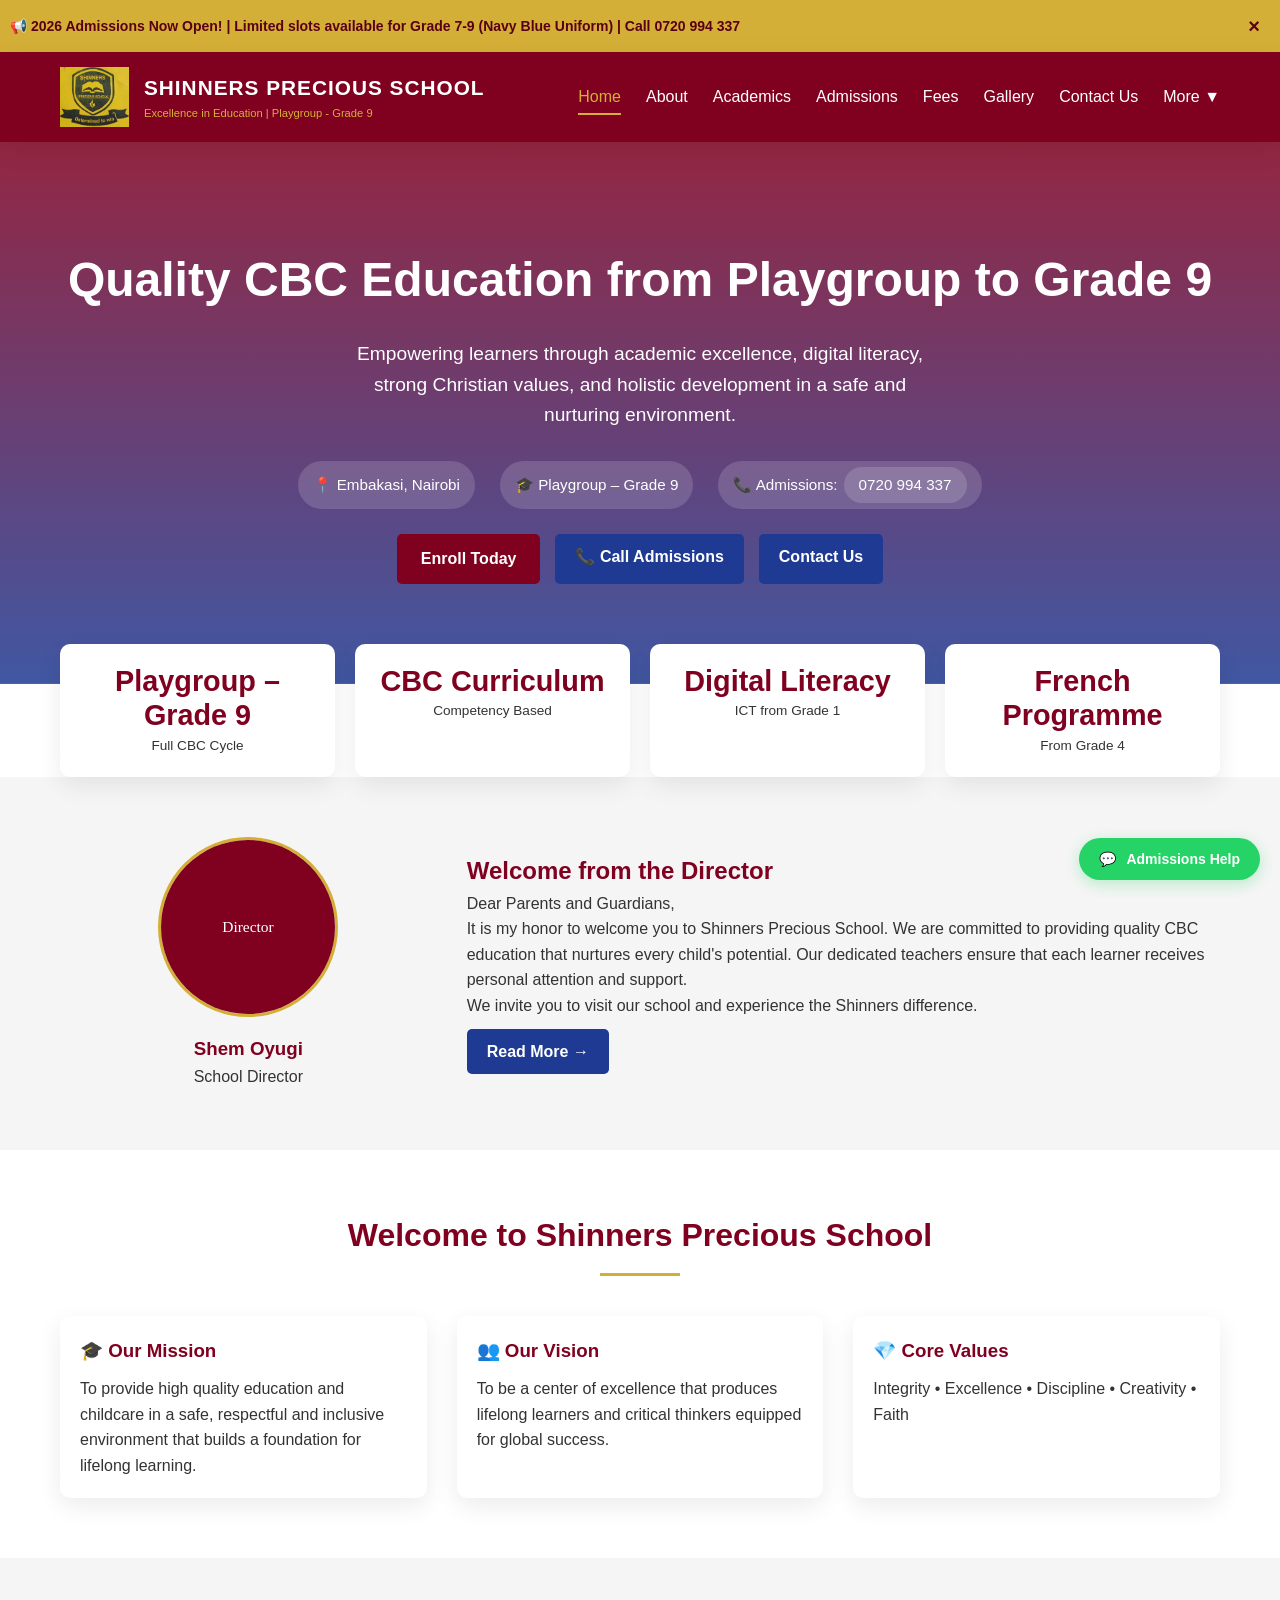
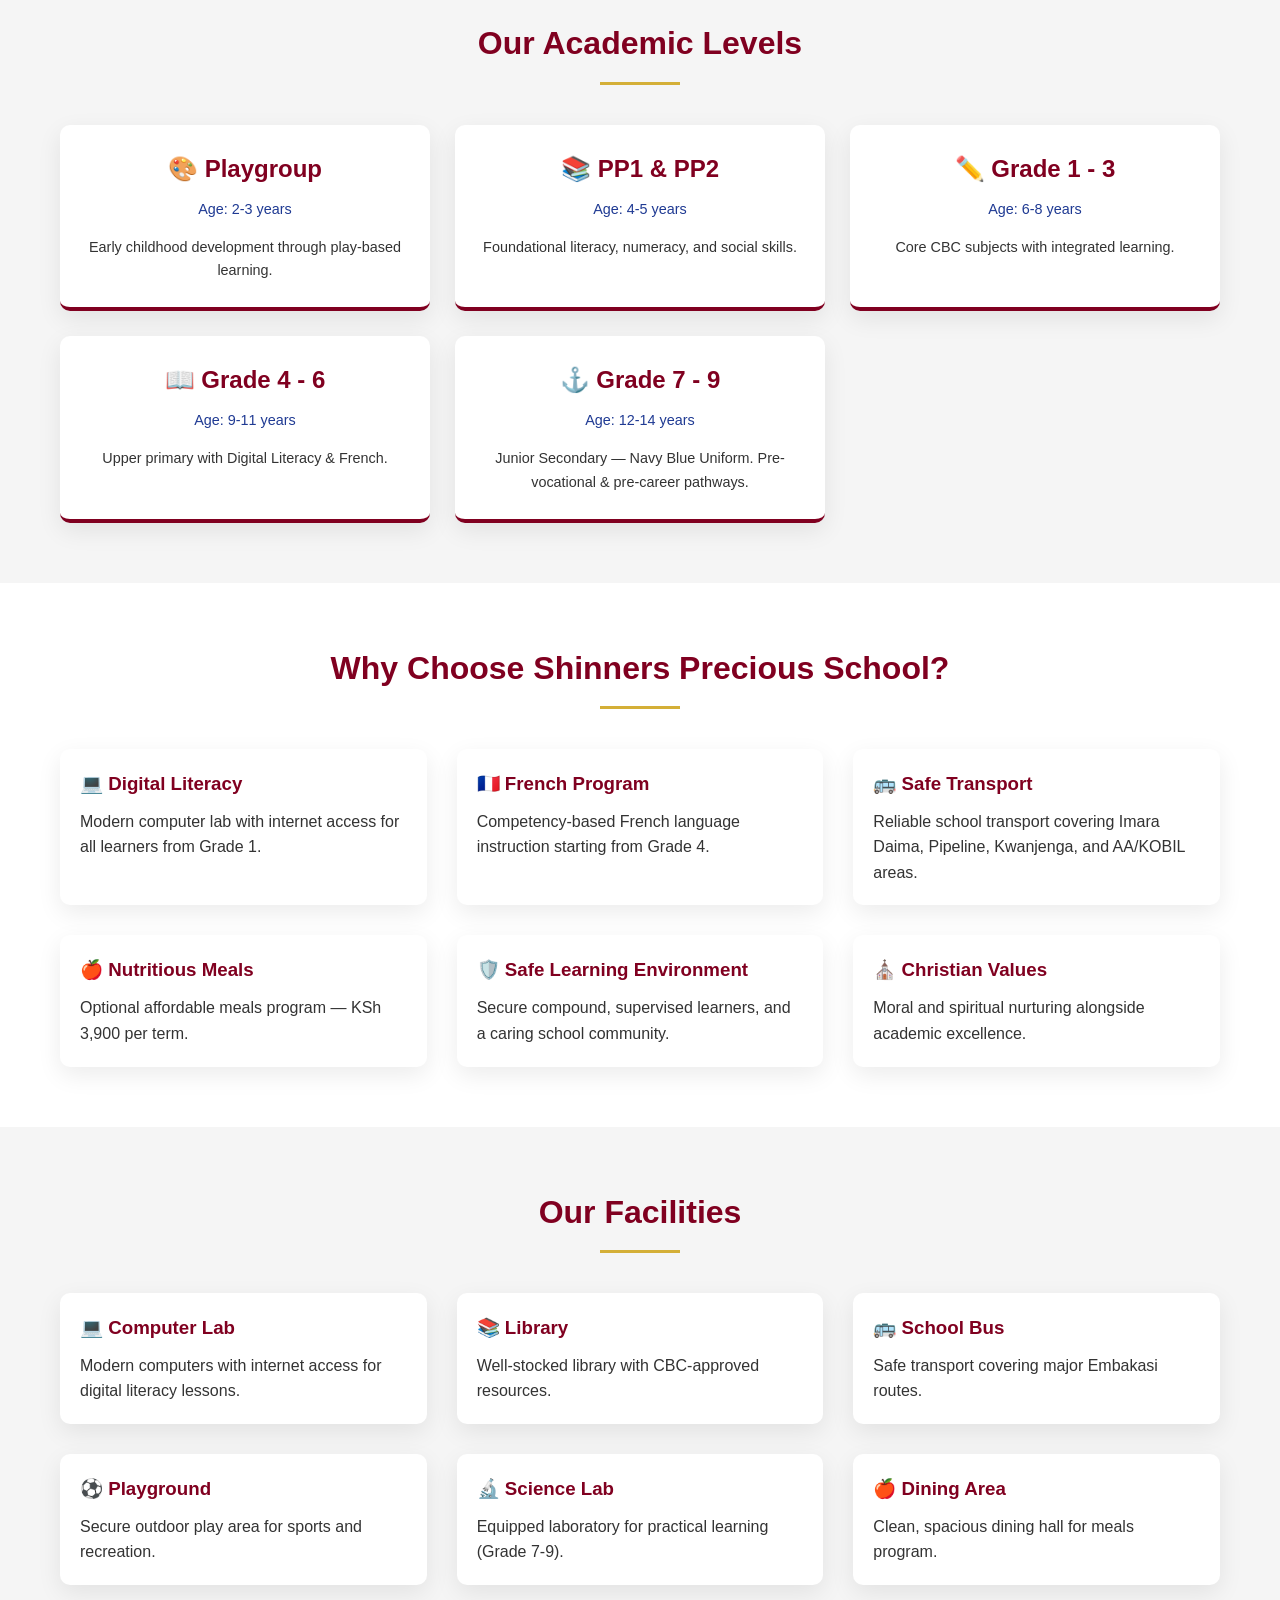
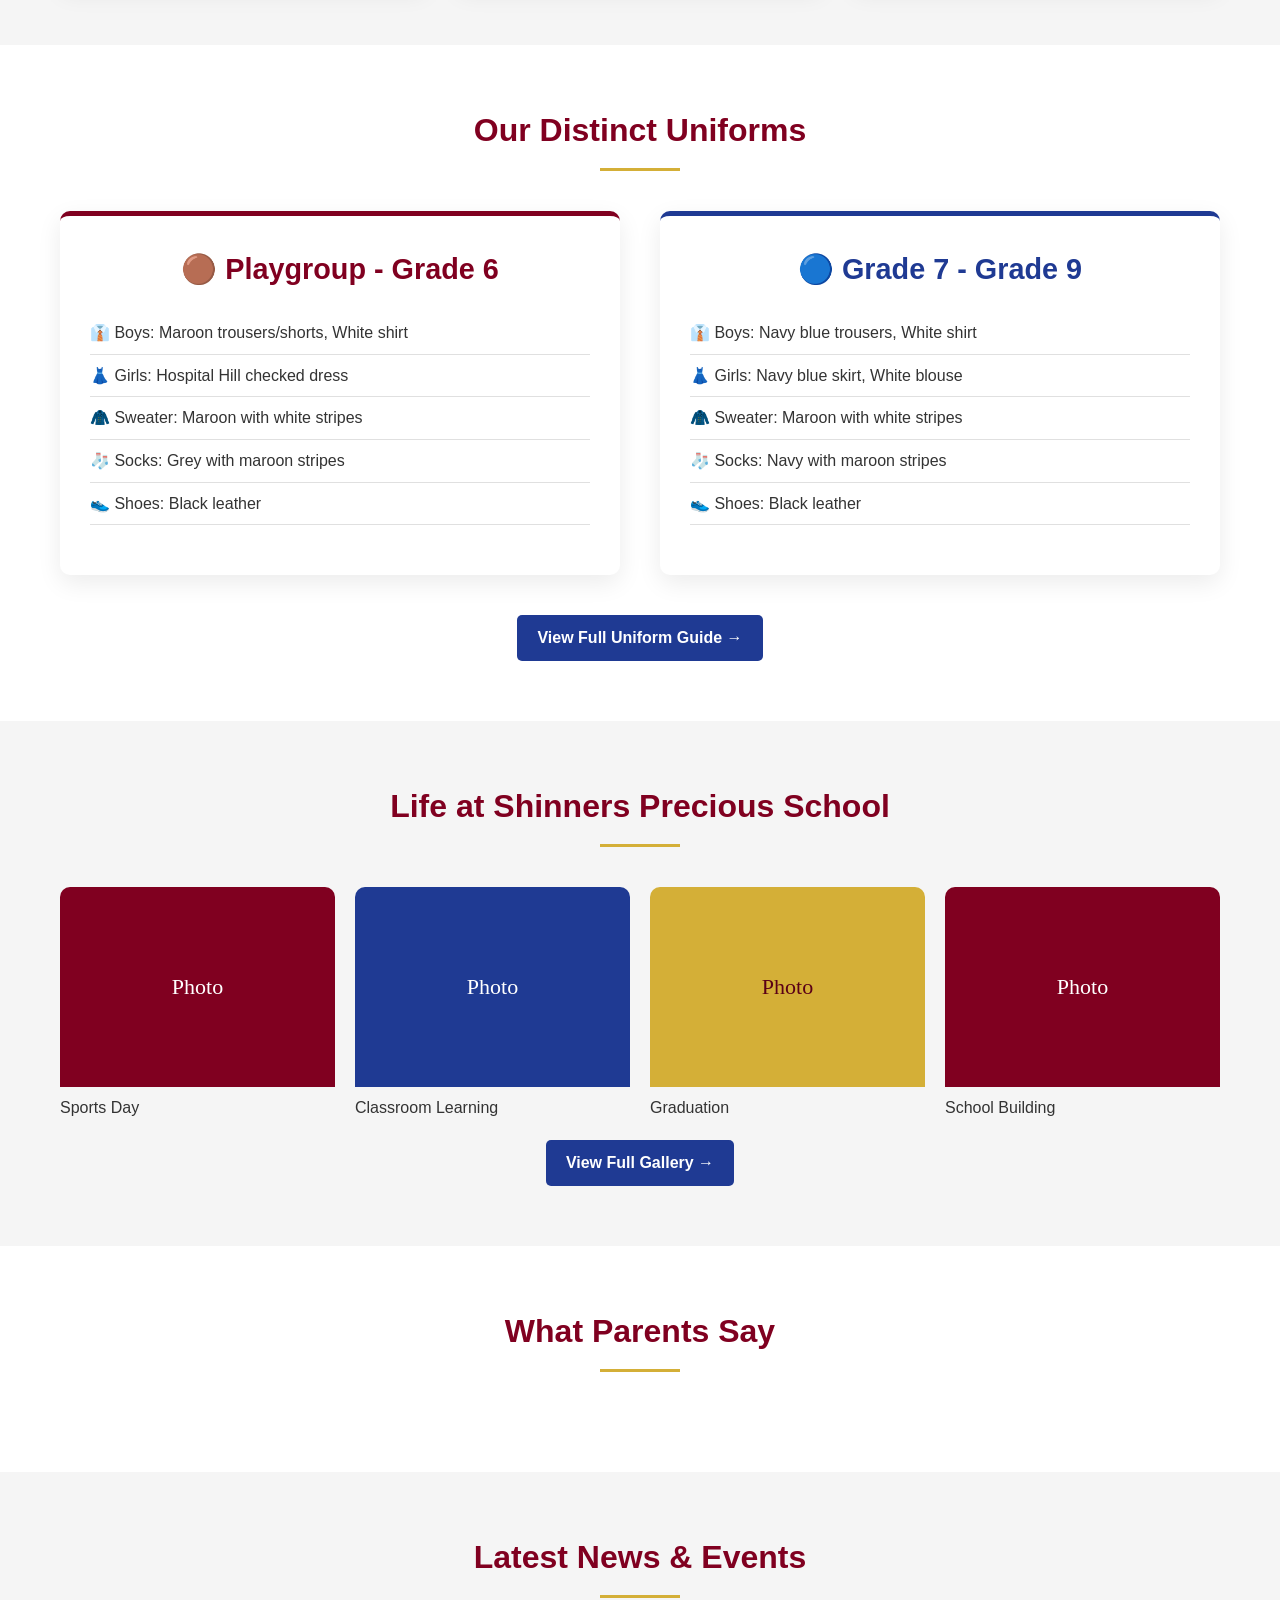
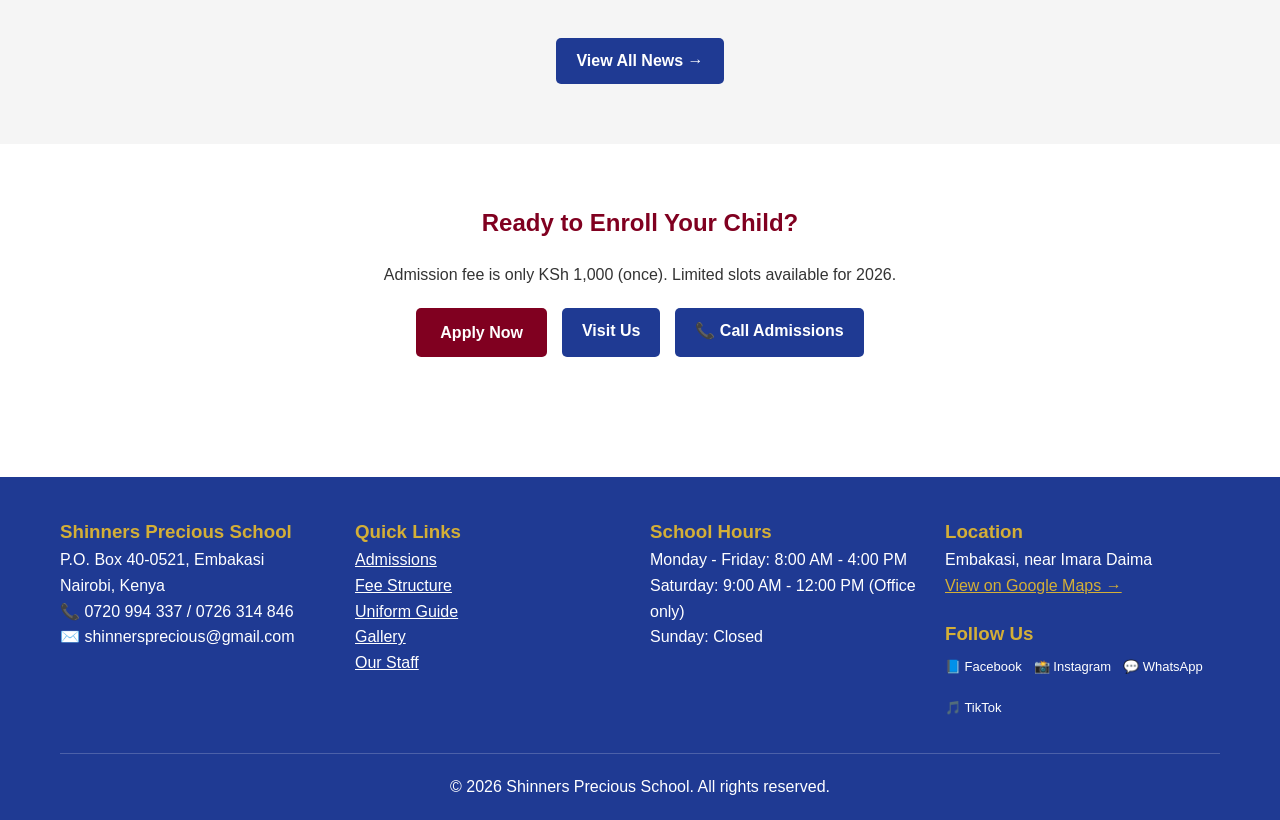
==== index.html @ f93db0aa "Initial commit - Shinners Precious School website" ====
<!DOCTYPE html>
<html lang="en">
<head>
    <meta charset="UTF-8">
    <meta name="viewport" content="width=device-width, initial-scale=1.0">
    <meta name="description" content="Shinners Precious School - Quality CBC education from Playgroup to Grade 9 in Embakasi, Nairobi. Digital Literacy, French, and excellent facilities.">
    <meta name="theme-color" content="#800020">
    <!-- Open Graph Tags for WhatsApp/Facebook Sharing -->
    <meta property="og:title" content="Shinners Precious School | CBC School in Embakasi Nairobi | Playgroup to Grade 9">
    <meta property="og:description" content="Quality CBC education in Embakasi. Maroon & Navy Blue uniforms. Enrolling for 2026.">
    <meta property="og:type" content="website">
    <meta property="og:image" content="images/preview.jpg">
    <meta property="og:image:width" content="1200">
    <meta property="og:image:height" content="630">
    <meta property="og:url" content="https://shinnersprecious.sc.ke">
    <title>Shinners Precious School | CBC School in Embakasi Nairobi | Playgroup to Grade 9</title>
    <link rel="stylesheet" href="css/style.css">
    <link rel="icon" href="images/favicon.ico" type="image/x-icon">
    <style>
        /* Fix navbar overflow - dropdown fix */
        .navbar,
        header,
        nav {
            overflow: visible !important;
        }
        
        /* Dropdown styles - NO YELLOW HIGHLIGHTING */
        .dropdown {
            position: relative;
        }
        .dropdown-content {
            display: none;
            flex-direction: column;
            background: var(--maroon);
            min-width: 160px;
            border-radius: 8px;
            margin-top: 5px;
            overflow: hidden;
            position: absolute;
            top: 100%;
            left: 0;
            z-index: 1000;
            box-shadow: 0 4px 12px rgba(0,0,0,0.2);
        }
        .dropdown-content a {
            padding: 12px 20px;
            color: white;
            text-decoration: none;
            font-weight: 500;
            display: block;
            background: var(--maroon);
            transition: all 0.3s;
        }
        .dropdown-content a:hover {
            background: var(--gold);
            color: var(--maroon-dark);
        }
        /* Remove any yellow highlighting */
        .dropdown-content a:focus,
        .dropdown-content a:active,
        .dropdown-content a:focus-visible {
            background: var(--maroon);
            color: white;
            outline: none;
        }
        /* Show dropdown on hover for desktop */
        @media (min-width: 769px) {
            .dropdown:hover .dropdown-content {
                display: flex;
            }
        }
        /* Mobile dropdown toggle */
        @media (max-width: 768px) {
            .dropdown-content {
                position: static;
                background: var(--maroon-light);
                margin-top: 5px;
                box-shadow: none;
            }
            .dropdown.active .dropdown-content {
                display: flex;
            }
            .dropdown > a::after {
                content: " ▼";
                font-size: 10px;
            }
            .dropdown-content a {
                color: white !important;
                background: var(--maroon-light) !important;
            }
        }
        
        /* Quick info row */
        .quick-info {
            display: flex;
            justify-content: center;
            gap: 25px;
            flex-wrap: wrap;
            margin-bottom: 25px;
            font-size: 0.95rem;
        }
        .quick-info span {
            display: inline-flex;
            align-items: center;
            gap: 6px;
            background: rgba(255,255,255,0.15);
            padding: 6px 15px;
            border-radius: 30px;
        }
        @media (max-width: 768px) {
            .quick-info {
                flex-direction: column;
                align-items: center;
                gap: 8px;
            }
            .quick-info span {
                width: 100%;
                justify-content: center;
                font-size: 0.85rem;
                padding: 4px 12px;
            }
        }
        
        /* Active navigation link */
        .nav-links li a.active {
            color: var(--gold);
            border-bottom: 2px solid var(--gold);
        }
        
        /* Info note */
        .info-note {
            background: #fff3cd;
            padding: 10px;
            border-radius: 8px;
            font-size: 12px;
            text-align: center;
        }
        
        /* Back to top button with label */
        #back-to-top {
            position: fixed;
            bottom: 100px;
            right: 20px;
            background: var(--maroon);
            color: white;
            border: none;
            border-radius: 50px;
            width: auto;
            padding: 10px 18px;
            cursor: pointer;
            font-size: 14px;
            z-index: 100;
            display: none;
            align-items: center;
            gap: 8px;
            font-weight: 500;
            box-shadow: var(--shadow);
            transition: var(--transition);
        }
        #back-to-top:hover {
            background: var(--maroon-dark);
            transform: translateY(-3px);
        }
        
        /* WhatsApp float button - show text on ALL devices */
        .whatsapp-float {
            position: fixed;
            bottom: 20px;
            right: 20px;
            background-color: #25D366;
            color: white;
            border-radius: 50px;
            width: auto;
            padding: 10px 20px;
            cursor: pointer;
            font-size: 14px;
            z-index: 100;
            display: flex;
            align-items: center;
            gap: 10px;
            font-weight: 600;
            text-decoration: none;
            box-shadow: 0 4px 15px rgba(37, 211, 102, 0.3);
            transition: all 0.3s;
        }
        .whatsapp-float:hover {
            background-color: #20b859;
            transform: scale(1.05);
        }
        @media (max-width: 480px) {
            .whatsapp-float {
                padding: 8px 14px;
                border-radius: 50px;
                font-size: 12px;
                bottom: 15px;
                right: 15px;
            }
            .whatsapp-float span {
                display: inline !important;
                font-size: 12px;
            }
            .whatsapp-float::before {
                content: none;
            }
        }
        
        /* Hero buttons */
        .hero-buttons {
            display: flex;
            gap: 15px;
            justify-content: center;
            flex-wrap: wrap;
            margin-top: 10px;
        }
        @media (max-width: 480px) {
            .hero-buttons {
                gap: 10px;
            }
            .hero-buttons .btn-primary,
            .hero-buttons .btn-secondary {
                padding: 8px 16px;
                font-size: 13px;
            }
        }
        
        /* Social media links in footer */
        .social-footer {
            display: flex;
            flex-wrap: wrap;
            gap: 12px;
            margin-top: 5px;
        }
        .social-footer a {
            color: white;
            text-decoration: none;
            font-size: 13px;
            display: inline-flex;
            align-items: center;
            gap: 5px;
            transition: all 0.3s;
            padding: 4px 0;
        }
        .social-footer a:hover {
            color: var(--gold);
            transform: translateY(-2px);
        }
        
        /* Director section - desktop: image left, message right */
        .director-wrapper {
            display: flex;
            flex-wrap: wrap;
            gap: 30px;
            align-items: center;
            justify-content: center;
        }
        .director-image {
            flex: 1;
            min-width: 200px;
            text-align: center;
        }
        .director-image img {
            width: 180px;
            height: 180px;
            object-fit: cover;
            border-radius: 50%;
            border: 3px solid var(--gold);
        }
        .director-message {
            flex: 2;
        }
        .director-message h2 {
            color: var(--maroon);
        }
        @media (max-width: 768px) {
            .director-wrapper {
                flex-direction: column;
                text-align: center;
                gap: 15px;
            }
            .director-image img {
                width: 130px;
                height: 130px;
            }
            .director-message {
                text-align: center;
            }
            .director-message h2 {
                font-size: 1.3rem;
            }
            .director-message p {
                font-size: 0.95rem;
            }
        }
        
        /* ========================================
           STATISTICS CARDS - REDUCED SIZE ON MOBILE
           ======================================== */
        .stats-grid {
            display: grid;
            grid-template-columns: repeat(4, 1fr);
            gap: 20px;
            text-align: center;
            margin-top: -40px;
            position: relative;
            z-index: 10;
        }
        .stat-card {
            background: var(--white);
            padding: 20px 15px;
            border-radius: 10px;
            box-shadow: var(--shadow);
            transition: var(--transition);
        }
        .stat-card:hover {
            transform: translateY(-5px);
        }
        .stat-number {
            font-size: 1.8rem;
            font-weight: bold;
            color: var(--maroon);
            line-height: 1.2;
        }
        .stat-label {
            color: var(--gray-dark);
            font-size: 0.85rem;
            margin-top: 2px;
        }
        @media (max-width: 768px) {
            .stats-grid {
                grid-template-columns: repeat(2, 1fr);
                gap: 12px;
                margin-top: -30px;
            }
            .stat-card {
                padding: 12px 10px;
            }
            .stat-number {
                font-size: 1.2rem;
            }
            .stat-label {
                font-size: 0.7rem;
            }
        }
        @media (max-width: 480px) {
            .stats-grid {
                gap: 10px;
                margin-top: -20px;
            }
            .stat-card {
                padding: 10px 8px;
                border-radius: 8px;
            }
            .stat-number {
                font-size: 1rem;
            }
            .stat-label {
                font-size: 0.65rem;
            }
        }
    </style>
</head>
<body>

    <!-- ========== ANNOUNCEMENT BAR ========== -->
    <div id="announcement-bar" class="announcement-bar" style="display: flex; justify-content: space-between; align-items: center;">
        <span>📢 2026 Admissions Now Open! | Limited slots available for Grade 7-9 (Navy Blue Uniform) | Call <span id="header-phone">0720 994 337</span></span>
        <span id="close-announcement" aria-label="Close announcement" style="cursor: pointer; font-size: 20px; padding: 0 10px;">&times;</span>
    </div>

    <!-- ========== HEADER & NAVIGATION ========== -->
    <header>
        <div class="navbar">
            <div class="logo">
                <img src="images/logo.png" alt="Shinners Precious School Logo" loading="lazy" onerror="this.style.display='none'">
                <div class="logo-text">
                    <h1>SHINNERS PRECIOUS SCHOOL</h1>
                    <p>Excellence in Education | Playgroup - Grade 9</p>
                </div>
            </div>
            
            <div class="hamburger" id="hamburger" role="button" aria-label="Menu" tabindex="0">
                <span></span>
                <span></span>
                <span></span>
            </div>
            
            <nav aria-label="Main navigation">
                <ul class="nav-links" id="nav-links">
                    <li><a href="index.html" class="active">Home</a></li>
                    <li><a href="about.html">About</a></li>
                    <li><a href="academics.html">Academics</a></li>
                    <li><a href="admissions.html">Admissions</a></li>
                    <li><a href="fees.html">Fees</a></li>
                    <li><a href="gallery.html">Gallery</a></li>
                    <li><a href="contact.html">Contact Us</a></li>
                    <li class="dropdown" id="moreDropdown">
                        <a href="#" id="moreLink">More ▼</a>
                        <div class="dropdown-content">
                            <a href="uniform.html">Uniform</a>
                            <a href="school-life.html">Life</a>
                            <a href="news.html">News</a>
                            <a href="staff.html">Staff</a>
                        </div>
                    </li>
                </ul>
            </nav>
        </div>
    </header>

    <!-- ========== MAIN CONTENT ========== -->
    <main>

        <!-- ========== HERO SECTION ========== -->
        <section class="hero" aria-labelledby="hero-title">
            <div class="container">
                <h1 id="hero-title">Quality CBC Education from Playgroup to Grade 9</h1>
                <p>Empowering learners through academic excellence, digital literacy, strong Christian values, and holistic development in a safe and nurturing environment.</p>
                
                <div class="quick-info">
                    <span>📍 Embakasi, Nairobi</span>
                    <span>🎓 Playgroup – Grade 9</span>
                    <span>📞 Admissions: <span id="hero-phone">0720 994 337</span></span>
                </div>
                
                <div class="hero-buttons">
                    <a href="admissions.html" class="btn-primary">Enroll Today</a>
                    <a href="tel:0720994337" class="btn-secondary">📞 Call Admissions</a>
                    <a href="contact.html" class="btn-secondary">Contact Us</a>
                </div>
            </div>
        </section>

        <!-- ========== STATISTICS SECTION ========== -->
        <div class="container">
            <div class="stats-grid">
                <div class="stat-card">
                    <div class="stat-number">Playgroup – Grade 9</div>
                    <div class="stat-label">Full CBC Cycle</div>
                </div>
                <div class="stat-card">
                    <div class="stat-number">CBC Curriculum</div>
                    <div class="stat-label">Competency Based</div>
                </div>
                <div class="stat-card">
                    <div class="stat-number">Digital Literacy</div>
                    <div class="stat-label">ICT from Grade 1</div>
                </div>
                <div class="stat-card">
                    <div class="stat-number">French Programme</div>
                    <div class="stat-label">From Grade 4</div>
                </div>
            </div>
        </div>

        <!-- ========== DIRECTOR'S MESSAGE PREVIEW ========== -->
        <section class="section section-light">
            <div class="container">
                <div class="director-wrapper">
                    <div class="director-image">
                        <img id="director-photo" src="images/director-placeholder.jpg" alt="School Director" onerror="this.src='data:image/svg+xml,%3Csvg xmlns=%27http://www.w3.org/2000/svg%27 width=%27180%27 height=%27180%27 viewBox=%270 0 180 180%27%3E%3Crect width=%27180%27 height=%27180%27 fill=%27%23800020%27/%3E%3Ctext x=%2750%25%27 y=%2750%25%27 text-anchor=%27middle%27 dy=%27.3em%27 fill=%27white%27%3EDirector%3C/text%3E%3C/svg%3E'">
                        <h3 id="director-name" style="color: var(--maroon); margin-top: 10px;">Shem Oyugi</h3>
                        <p id="director-title">School Director</p>
                    </div>
                    <div class="director-message">
                        <h2>Welcome from the Director</h2>
                        <div id="welcome-message">
                            <p>Dear Parents and Guardians,</p>
                            <p>It is my honor to welcome you to Shinners Precious School. We are committed to providing quality CBC education that nurtures every child's potential. Our dedicated teachers ensure that each learner receives personal attention and support.</p>
                            <p>We invite you to visit our school and experience the Shinners difference.</p>
                        </div>
                        <a href="about.html" class="btn-secondary" style="margin-top: 10px; display: inline-block;">Read More →</a>
                    </div>
                </div>
                <!-- Director's photo note removed -->
            </div>
        </section>

        <!-- ========== WELCOME SECTION ========== -->
        <section class="section" aria-labelledby="welcome-title">
            <div class="container">
                <h2 id="welcome-title" class="section-title">Welcome to Shinners Precious School</h2>
                <div class="grid-3">
                    <div class="card">
                        <div class="card-content">
                            <h3>🎓 Our Mission</h3>
                            <p id="mission-text">To provide high quality education and childcare in a safe, respectful and inclusive environment that builds a foundation for lifelong learning.</p>
                        </div>
                    </div>
                    <div class="card">
                        <div class="card-content">
                            <h3>👥 Our Vision</h3>
                            <p id="vision-text">To be a center of excellence that produces lifelong learners and critical thinkers equipped for global success.</p>
                        </div>
                    </div>
                    <div class="card">
                        <div class="card-content">
                            <h3>💎 Core Values</h3>
                            <p id="core-values-text">Integrity • Excellence • Discipline • Creativity • Faith</p>
                        </div>
                    </div>
                </div>
            </div>
        </section>

        <!-- ========== ACADEMIC LEVELS ========== -->
        <section class="section section-light" aria-labelledby="levels-title">
            <div class="container">
                <h2 id="levels-title" class="section-title">Our Academic Levels</h2>
                <div class="levels-grid">
                    <div class="level-card"><h3>🎨 Playgroup</h3><div class="level-age">Age: 2-3 years</div><p class="level-description">Early childhood development through play-based learning.</p></div>
                    <div class="level-card"><h3>📚 PP1 & PP2</h3><div class="level-age">Age: 4-5 years</div><p class="level-description">Foundational literacy, numeracy, and social skills.</p></div>
                    <div class="level-card"><h3>✏️ Grade 1 - 3</h3><div class="level-age">Age: 6-8 years</div><p class="level-description">Core CBC subjects with integrated learning.</p></div>
                    <div class="level-card"><h3>📖 Grade 4 - 6</h3><div class="level-age">Age: 9-11 years</div><p class="level-description">Upper primary with Digital Literacy & French.</p></div>
                    <div class="level-card"><h3>⚓ Grade 7 - 9</h3><div class="level-age">Age: 12-14 years</div><p class="level-description">Junior Secondary — Navy Blue Uniform. Pre-vocational & pre-career pathways.</p></div>
                </div>
            </div>
        </section>

        <!-- ========== WHY CHOOSE US ========== -->
        <section class="section" aria-labelledby="why-title">
            <div class="container">
                <h2 id="why-title" class="section-title">Why Choose Shinners Precious School?</h2>
                <div class="grid-3">
                    <div class="card"><div class="card-content"><h3>💻 Digital Literacy</h3><p>Modern computer lab with internet access for all learners from Grade 1.</p></div></div>
                    <div class="card"><div class="card-content"><h3>🇫🇷 French Program</h3><p>Competency-based French language instruction starting from Grade 4.</p></div></div>
                    <div class="card"><div class="card-content"><h3>🚌 Safe Transport</h3><p>Reliable school transport covering Imara Daima, Pipeline, Kwanjenga, and AA/KOBIL areas.</p></div></div>
                    <div class="card"><div class="card-content"><h3>🍎 Nutritious Meals</h3><p>Optional affordable meals program — <span id="meals-fee">KSh 3,900</span> per term.</p></div></div>
                    <div class="card"><div class="card-content"><h3>🛡️ Safe Learning Environment</h3><p>Secure compound, supervised learners, and a caring school community.</p></div></div>
                    <div class="card"><div class="card-content"><h3>⛪ Christian Values</h3><p>Moral and spiritual nurturing alongside academic excellence.</p></div></div>
                </div>
            </div>
        </section>

        <!-- ========== FACILITIES SECTION ========== -->
        <section class="section section-light" aria-labelledby="facilities-title">
            <div class="container">
                <h2 id="facilities-title" class="section-title">Our Facilities</h2>
                <div class="grid-3">
                    <div class="card"><div class="card-content"><h3>💻 Computer Lab</h3><p>Modern computers with internet access for digital literacy lessons.</p></div></div>
                    <div class="card"><div class="card-content"><h3>📚 Library</h3><p>Well-stocked library with CBC-approved resources.</p></div></div>
                    <div class="card"><div class="card-content"><h3>🚌 School Bus</h3><p>Safe transport covering major Embakasi routes.</p></div></div>
                    <div class="card"><div class="card-content"><h3>⚽ Playground</h3><p>Secure outdoor play area for sports and recreation.</p></div></div>
                    <div class="card"><div class="card-content"><h3>🔬 Science Lab</h3><p>Equipped laboratory for practical learning (Grade 7-9).</p></div></div>
                    <div class="card"><div class="card-content"><h3>🍎 Dining Area</h3><p>Clean, spacious dining hall for meals program.</p></div></div>
                </div>
            </div>
        </section>

        <!-- ========== UNIFORM HIGHLIGHT ========== -->
        <section class="section" aria-labelledby="uniform-title">
            <div class="container">
                <h2 id="uniform-title" class="section-title">Our Distinct Uniforms</h2>
                <div class="uniform-comparison">
                    <div class="uniform-card uniform-maroon">
                        <h3>🟤 Playgroup - Grade 6</h3>
                        <ul class="uniform-list">
                            <li>👔 Boys: Maroon trousers/shorts, White shirt</li>
                            <li>👗 Girls: Hospital Hill checked dress</li>
                            <li>🧥 Sweater: Maroon with white stripes</li>
                            <li>🧦 Socks: Grey with maroon stripes</li>
                            <li>👟 Shoes: Black leather</li>
                        </ul>
                    </div>
                    <div class="uniform-card uniform-navy">
                        <h3>🔵 Grade 7 - Grade 9</h3>
                        <ul class="uniform-list">
                            <li>👔 Boys: Navy blue trousers, White shirt</li>
                            <li>👗 Girls: Navy blue skirt, White blouse</li>
                            <li>🧥 Sweater: Maroon with white stripes</li>
                            <li>🧦 Socks: Navy with maroon stripes</li>
                            <li>👟 Shoes: Black leather</li>
                        </ul>
                    </div>
                </div>
                <div style="text-align: center; margin-top: 20px;">
                    <a href="uniform.html" class="btn-secondary">View Full Uniform Guide →</a>
                </div>
            </div>
        </section>

        <!-- ========== GALLERY PREVIEW ========== -->
        <section class="section section-light" aria-labelledby="gallery-title">
            <div class="container">
                <h2 id="gallery-title" class="section-title">Life at Shinners Precious School</h2>
                <div class="gallery-grid" style="grid-template-columns: repeat(auto-fit, minmax(200px, 1fr));">
                    <div class="gallery-item"><img src="images/placeholder-gallery.jpg" alt="School Life" loading="lazy" onerror="this.src='data:image/svg+xml,%3Csvg xmlns=%27http://www.w3.org/2000/svg%27 width=%27200%27 height=%27150%27 viewBox=%270 0 200 150%27%3E%3Crect width=%27200%27 height=%27150%27 fill=%27%23800020%27/%3E%3Ctext x=%2750%25%27 y=%2750%25%27 text-anchor=%27middle%27 dy=%27.3em%27 fill=%27white%27%3EPhoto%3C/text%3E%3C/svg%3E'"><div class="gallery-caption"><p>Sports Day</p></div></div>
                    <div class="gallery-item"><img src="images/placeholder-gallery.jpg" alt="School Life" loading="lazy" onerror="this.src='data:image/svg+xml,%3Csvg xmlns=%27http://www.w3.org/2000/svg%27 width=%27200%27 height=%27150%27 viewBox=%270 0 200 150%27%3E%3Crect width=%27200%27 height=%27150%27 fill=%27%231F3A93%27/%3E%3Ctext x=%2750%25%27 y=%2750%25%27 text-anchor=%27middle%27 dy=%27.3em%27 fill=%27white%27%3EPhoto%3C/text%3E%3C/svg%3E'"><div class="gallery-caption"><p>Classroom Learning</p></div></div>
                    <div class="gallery-item"><img src="images/placeholder-gallery.jpg" alt="School Life" loading="lazy" onerror="this.src='data:image/svg+xml,%3Csvg xmlns=%27http://www.w3.org/2000/svg%27 width=%27200%27 height=%27150%27 viewBox=%270 0 200 150%27%3E%3Crect width=%27200%27 height=%27150%27 fill=%27%23D4AF37%27/%3E%3Ctext x=%2750%25%27 y=%2750%25%27 text-anchor=%27middle%27 dy=%27.3em%27 fill=%27%235a0016%27%3EPhoto%3C/text%3E%3C/svg%3E'"><div class="gallery-caption"><p>Graduation</p></div></div>
                    <div class="gallery-item"><img src="images/placeholder-gallery.jpg" alt="School Life" loading="lazy" onerror="this.src='data:image/svg+xml,%3Csvg xmlns=%27http://www.w3.org/2000/svg%27 width=%27200%27 height=%27150%27 viewBox=%270 0 200 150%27%3E%3Crect width=%27200%27 height=%27150%27 fill=%27%23800020%27/%3E%3Ctext x=%2750%25%27 y=%2750%25%27 text-anchor=%27middle%27 dy=%27.3em%27 fill=%27white%27%3EPhoto%3C/text%3E%3C/svg%3E'"><div class="gallery-caption"><p>School Building</p></div></div>
                </div>
                <div style="text-align: center; margin-top: 20px;">
                    <a href="gallery.html" class="btn-secondary">View Full Gallery →</a>
                </div>
            </div>
        </section>

        <!-- ========== TESTIMONIALS SECTION ========== -->
        <section class="section" aria-labelledby="testimonial-title">
            <div class="container">
                <h2 id="testimonial-title" class="section-title">What Parents Say</h2>
                <div id="testimonials-container" class="grid-3">
                    <!-- Testimonials will be loaded here by JavaScript -->
                </div>
            </div>
        </section>

        <!-- ========== LATEST NEWS PREVIEW ========== -->
        <section class="section section-light" aria-labelledby="news-title">
            <div class="container">
                <h2 id="news-title" class="section-title">Latest News & Events</h2>
                <div id="news-container">
                    <!-- News will be loaded here by JavaScript -->
                </div>
                <div style="text-align: center; margin-top: 20px;">
                    <a href="news.html" class="btn-secondary">View All News →</a>
                </div>
            </div>
        </section>

        <!-- ========== CALL TO ACTION ========== -->
        <section class="section" style="text-align: center;" aria-labelledby="cta-title">
            <div class="container">
                <h2 id="cta-title" style="color: var(--maroon, #800020);">Ready to Enroll Your Child?</h2>
                <p style="margin: 20px 0;">Admission fee is only <span id="admission-fee">KSh 1,000</span> (once). Limited slots available for 2026.</p>
                <div class="hero-buttons">
                    <a href="admissions.html" class="btn-primary">Apply Now</a>
                    <a href="contact.html" class="btn-secondary">Visit Us</a>
                    <a href="tel:0720994337" class="btn-secondary">📞 Call Admissions</a>
                </div>
            </div>
        </section>

    </main>

    <!-- ========== FOOTER ========== -->
    <footer>
        <div class="container">
            <div class="footer-grid" style="display: grid; grid-template-columns: repeat(auto-fit, minmax(200px, 1fr)); gap: 20px;">
                
                <div>
                    <h3 style="color: var(--gold);">Shinners Precious School</h3>
                    <p>P.O. Box 40-0521, Embakasi</p>
                    <p>Nairobi, Kenya</p>
                    <p>📞 <span id="footer-phone">0720 994 337</span> / <span id="footer-phone2">0726 314 846</span></p>
                    <p>✉️ <span id="footer-email">shinnersprecious@gmail.com</span></p>
                </div>
                
                <div>
                    <h3 style="color: var(--gold);">Quick Links</h3>
                    <p><a href="admissions.html" style="color: white;">Admissions</a></p>
                    <p><a href="fees.html" style="color: white;">Fee Structure</a></p>
                    <p><a href="uniform.html" style="color: white;">Uniform Guide</a></p>
                    <p><a href="gallery.html" style="color: white;">Gallery</a></p>
                    <p><a href="staff.html" style="color: white;">Our Staff</a></p>
                </div>
                
                <div>
                    <h3 style="color: var(--gold);">School Hours</h3>
                    <p>Monday - Friday: 8:00 AM - 4:00 PM</p>
                    <p>Saturday: 9:00 AM - 12:00 PM (Office only)</p>
                    <p>Sunday: Closed</p>
                </div>
                
                <div>
                    <h3 style="color: var(--gold);">Location</h3>
                    <p>Embakasi, near Imara Daima</p>
                    <p><a href="https://maps.google.com/?q=Embakasi+Nairobi" target="_blank" style="color: #D4AF37;">View on Google Maps →</a></p>
                    
                    <h3 style="color: var(--gold); margin-top: 20px;">Follow Us</h3>
                    <div class="social-footer">
                        <a href="#">📘 Facebook</a>
                        <a href="#">📸 Instagram</a>
                        <a href="https://wa.me/254720994337">💬 WhatsApp</a>
                        <a href="#">🎵 TikTok</a>
                    </div>
                </div>
                
            </div>
            <div class="footer-bottom">
                <p>&copy; <span id="current-year">2026</span> Shinners Precious School. All rights reserved.</p>
            </div>
        </div>
    </footer>

    <!-- ========== WHATSAPP FLOAT ========== -->
    <a href="https://wa.me/254720994337?text=Hello%2C%20I%20would%20like%20to%20inquire%20about%20admission%20at%20Shinners%20Precious%20School." 
       class="whatsapp-float" target="_blank" rel="noopener noreferrer">
        💬 <span>Admissions Help</span>
    </a>

    <!-- ========== BACK TO TOP ========== -->
    <button id="back-to-top">↑ Page Up</button>

    <script src="js/main.js"></script>
    <script src="js/settings.js"></script>

    <!-- Netlify Identity Widget -->
    <script type="text/javascript" src="https://identity.netlify.com/v1/netlify-identity-widget.js"></script>
</body>
</html>
---- css/style.css ----
/* ========================================
   SHINNERS PRECIOUS SCHOOL
   Theme: Maroon + Navy Blue + Gold Accent
   Version: 2.0 (Approved Structure)
   ======================================== */

/* ----- CSS Variables (Enhanced) ----- */
:root {
    --maroon: #800020;
    --maroon-dark: #5a0016;
    --maroon-light: #a0283a;
    --navy: #1F3A93;
    --navy-dark: #152a6b;
    --navy-light: #2c4ab0;
    --gold: #D4AF37;
    --gold-dark: #b8960c;
    --white: #FFFFFF;
    --gray-light: #F5F5F5;
    --gray-medium: #E0E0E0;
    --gray-dark: #333333;
    --success: #25D366;
    --shadow: 0 8px 25px rgba(0,0,0,0.08);
    --transition: all 0.3s ease;
}

* {
    margin: 0;
    padding: 0;
    box-sizing: border-box;
}

body {
    font-family: 'Segoe UI', Tahoma, Geneva, Verdana, sans-serif;
    line-height: 1.6;
    color: var(--gray-dark);
    background-color: var(--white);
}

.container {
    max-width: 1200px;
    margin: 0 auto;
    padding: 0 20px;
}

/* ----- Fix navbar overflow for dropdown ----- */
.navbar,
header,
nav {
    overflow: visible !important;
}

/* ----- Announcement Bar ----- */
.announcement-bar {
    background-color: var(--gold);
    color: var(--maroon-dark);
    text-align: center;
    padding: 10px;
    font-weight: bold;
    font-size: 14px;
}

.announcement-bar a {
    color: var(--maroon-dark);
    text-decoration: underline;
}

/* ----- Header with Logo ----- */
header {
    background-color: var(--maroon);
    position: sticky;
    top: 0;
    z-index: 1000;
    box-shadow: var(--shadow);
}

.navbar {
    display: flex;
    justify-content: space-between;
    align-items: center;
    padding: 15px 20px;
    max-width: 1200px;
    margin: 0 auto;
}

.logo {
    display: flex;
    align-items: center;
    gap: 15px;
}

.logo img {
    height: 60px;
    width: auto;
}

.logo-text h1 {
    color: var(--white);
    font-size: 1.3rem;
    letter-spacing: 1px;
}

.logo-text p {
    color: var(--gold);
    font-size: 0.7rem;
}

/* ----- Navigation ----- */
.nav-links {
    display: flex;
    list-style: none;
    gap: 25px;
}

.nav-links li a {
    color: var(--white);
    text-decoration: none;
    font-weight: 500;
    transition: var(--transition);
    padding: 8px 0;
}

.nav-links li a:hover {
    color: var(--gold);
    border-bottom: 2px solid var(--gold);
}

/* Active navigation link */
.nav-links li a.active {
    color: var(--gold);
    border-bottom: 2px solid var(--gold);
}

.hamburger {
    display: none;
    flex-direction: column;
    cursor: pointer;
}

.hamburger span {
    width: 25px;
    height: 3px;
    background: var(--white);
    margin: 3px 0;
    transition: var(--transition);
}

/* ----- Dropdown menu styles ----- */
.dropdown {
    position: relative;
}

.dropdown-content {
    display: none;
    flex-direction: column;
    background: var(--maroon);
    min-width: 160px;
    border-radius: 8px;
    margin-top: 5px;
    overflow: hidden;
    position: absolute;
    top: 100%;
    left: 0;
    z-index: 1000;
    box-shadow: 0 4px 12px rgba(0,0,0,0.2);
}

.dropdown-content a {
    padding: 12px 20px;
    color: white;
    text-decoration: none;
    font-weight: 500;
    display: block;
    background: var(--maroon);
    transition: all 0.3s;
}

.dropdown-content a:hover {
    background: var(--gold);
    color: var(--maroon-dark);
}

/* Remove yellow highlighting */
.dropdown-content a:focus,
.dropdown-content a:active,
.dropdown-content a:focus-visible {
    background: var(--maroon);
    color: white;
    outline: none;
}

/* Show dropdown on hover for desktop */
@media (min-width: 769px) {
    .dropdown:hover .dropdown-content {
        display: flex;
    }
}

/* ----- Hero Section ----- */
.hero {
    background: linear-gradient(rgba(128,0,32,0.85), rgba(31,58,147,0.85)), url('../images/hero-bg.jpg');
    background-size: cover;
    background-position: center;
    color: var(--white);
    padding: 100px 0;
    text-align: center;
}

.hero h1 {
    font-size: 3rem;
    margin-bottom: 20px;
}

.hero p {
    font-size: 1.2rem;
    max-width: 600px;
    margin: 0 auto 30px;
}

/* ----- Quick info row ----- */
.quick-info {
    display: flex;
    justify-content: center;
    gap: 25px;
    flex-wrap: wrap;
    margin-bottom: 25px;
    font-size: 0.95rem;
}

.quick-info span {
    display: inline-flex;
    align-items: center;
    gap: 6px;
    background: rgba(255,255,255,0.15);
    padding: 6px 15px;
    border-radius: 30px;
}

/* ----- Hero buttons ----- */
.hero-buttons {
    display: flex;
    gap: 15px;
    justify-content: center;
    flex-wrap: wrap;
    margin-top: 10px;
}

/* ----- Statistics Section ----- */
.stats-grid {
    display: grid;
    grid-template-columns: repeat(auto-fit, minmax(200px, 1fr));
    gap: 30px;
    text-align: center;
    margin-top: -50px;
    position: relative;
    z-index: 10;
}

.stat-card {
    background: var(--white);
    padding: 30px 20px;
    border-radius: 10px;
    box-shadow: var(--shadow);
    transition: var(--transition);
}

.stat-card:hover {
    transform: translateY(-5px);
}

.stat-number {
    font-size: 2.5rem;
    font-weight: bold;
    color: var(--maroon);
}

.stat-label {
    color: var(--gray-dark);
    font-size: 1rem;
}

/* ----- Section Styles ----- */
.section {
    padding: 60px 0;
}

.section-light {
    background-color: var(--gray-light);
}

.section-title {
    text-align: center;
    font-size: 2rem;
    color: var(--maroon);
    margin-bottom: 40px;
    position: relative;
    padding-bottom: 15px;
}

.section-title::after {
    content: '';
    position: absolute;
    bottom: 0;
    left: 50%;
    transform: translateX(-50%);
    width: 80px;
    height: 3px;
    background-color: var(--gold);
}

/* ----- Academic Level Cards ----- */
.levels-grid {
    display: grid;
    grid-template-columns: repeat(auto-fit, minmax(280px, 1fr));
    gap: 25px;
}

.level-card {
    background: var(--white);
    border-radius: 10px;
    padding: 25px;
    text-align: center;
    box-shadow: var(--shadow);
    transition: var(--transition);
    border-bottom: 4px solid var(--maroon);
}

.level-card:hover {
    transform: translateY(-5px);
}

.level-card h3 {
    color: var(--maroon);
    font-size: 1.5rem;
    margin-bottom: 10px;
}

.level-card .level-age {
    color: var(--navy);
    font-size: 0.9rem;
    margin-bottom: 15px;
}

.level-card .level-description {
    font-size: 0.9rem;
    color: var(--gray-dark);
}

/* ----- Cards Grid ----- */
.grid-3 {
    display: grid;
    grid-template-columns: repeat(auto-fit, minmax(300px, 1fr));
    gap: 30px;
}

.card {
    background: var(--white);
    border-radius: 10px;
    overflow: hidden;
    box-shadow: var(--shadow);
    transition: var(--transition);
}

.card:hover {
    transform: translateY(-5px);
}

.card-content {
    padding: 20px;
}

.card h3 {
    color: var(--maroon);
    margin-bottom: 10px;
}

/* ----- Fee Tables ----- */
.fee-table {
    width: 100%;
    border-collapse: collapse;
    margin: 20px 0;
    overflow-x: auto;
    display: block;
}

.fee-table th,
.fee-table td {
    border: 1px solid var(--gray-medium);
    padding: 12px;
    text-align: left;
}

.fee-table th {
    background-color: var(--maroon);
    color: var(--white);
}

.fee-table tr:nth-child(even) {
    background-color: var(--gray-light);
}

/* ----- Uniform Showcase ----- */
.uniform-comparison {
    display: grid;
    grid-template-columns: 1fr 1fr;
    gap: 40px;
    margin: 40px 0;
}

.uniform-card {
    background: var(--white);
    border-radius: 10px;
    padding: 30px;
    text-align: center;
    box-shadow: var(--shadow);
    border-top: 5px solid;
}

.uniform-maroon {
    border-top-color: var(--maroon);
}

.uniform-navy {
    border-top-color: var(--navy);
}

.uniform-card h3 {
    font-size: 1.8rem;
    margin-bottom: 20px;
}

.uniform-maroon h3 {
    color: var(--maroon);
}

.uniform-navy h3 {
    color: var(--navy);
}

.uniform-list {
    list-style: none;
    text-align: left;
    margin: 20px 0;
}

.uniform-list li {
    padding: 8px 0;
    border-bottom: 1px solid var(--gray-medium);
}

/* ----- Staff/Teachers Grid ----- */
.staff-grid {
    display: grid;
    grid-template-columns: repeat(auto-fit, minmax(250px, 1fr));
    gap: 30px;
}

.staff-card {
    background: var(--white);
    border-radius: 10px;
    overflow: hidden;
    text-align: center;
    box-shadow: var(--shadow);
    transition: var(--transition);
}

.staff-card:hover {
    transform: translateY(-5px);
}

.staff-card img {
    width: 100%;
    height: 250px;
    object-fit: cover;
}

.staff-card h3 {
    color: var(--maroon);
    margin: 15px 0 5px;
}

.staff-card .staff-title {
    color: var(--gold);
    font-weight: bold;
    margin-bottom: 10px;
}

.staff-card .staff-qualification {
    font-size: 0.85rem;
    padding: 0 15px 15px;
    color: var(--gray-dark);
}

/* ----- Gallery ----- */
.gallery-grid {
    display: grid;
    grid-template-columns: repeat(auto-fit, minmax(250px, 1fr));
    gap: 20px;
}

.gallery-item {
    overflow: hidden;
    border-radius: 10px;
    cursor: pointer;
}

.gallery-item img {
    width: 100%;
    height: 200px;
    object-fit: cover;
    transition: var(--transition);
}

.gallery-item img:hover {
    transform: scale(1.05);
}

/* ----- News ----- */
.news-item {
    background: var(--white);
    padding: 20px;
    margin-bottom: 20px;
    border-radius: 10px;
    box-shadow: var(--shadow);
    border-left: 4px solid var(--maroon);
}

.news-date {
    color: var(--gold);
    font-size: 0.85rem;
    font-weight: bold;
}

/* ----- Contact ----- */
.contact-grid {
    display: grid;
    grid-template-columns: 1fr 1fr;
    gap: 40px;
}

.contact-info {
    background: var(--gray-light);
    padding: 30px;
    border-radius: 10px;
}

.contact-info p {
    margin: 15px 0;
}

.contact-form input,
.contact-form textarea {
    width: 100%;
    padding: 12px;
    margin: 10px 0;
    border: 1px solid var(--gray-medium);
    border-radius: 5px;
}

/* ----- Buttons ----- */
.btn-primary {
    background-color: var(--maroon);
    color: var(--white);
    padding: 12px 24px;
    border: none;
    border-radius: 5px;
    cursor: pointer;
    text-decoration: none;
    display: inline-block;
    font-weight: 600;
    transition: var(--transition);
}

.btn-primary:hover {
    background-color: var(--maroon-dark);
    transform: translateY(-2px);
}

.btn-secondary {
    background-color: var(--navy);
    color: var(--white);
    padding: 10px 20px;
    border: none;
    border-radius: 5px;
    cursor: pointer;
    text-decoration: none;
    display: inline-block;
    font-weight: 600;
    transition: var(--transition);
}

.btn-secondary:hover {
    background-color: var(--navy-dark);
}

.btn-gold {
    background-color: var(--gold);
    color: var(--maroon-dark);
    padding: 10px 20px;
    border: none;
    border-radius: 5px;
    cursor: pointer;
    text-decoration: none;
    display: inline-block;
    font-weight: 600;
    transition: var(--transition);
}

.btn-gold:hover {
    background-color: var(--gold-dark);
}

/* ----- WhatsApp Float Button (Updated with text label) ----- */
.whatsapp-float {
    position: fixed;
    bottom: 20px;
    right: 20px;
    background-color: #25D366;
    color: white;
    border-radius: 50px;
    width: auto;
    padding: 10px 20px;
    cursor: pointer;
    font-size: 14px;
    z-index: 100;
    display: flex;
    align-items: center;
    gap: 10px;
    font-weight: 600;
    text-decoration: none;
    box-shadow: 0 4px 15px rgba(37, 211, 102, 0.3);
    transition: all 0.3s;
}

.whatsapp-float:hover {
    background-color: #20b859;
    transform: scale(1.05);
}

@media (max-width: 480px) {
    .whatsapp-float {
        padding: 12px;
        border-radius: 50%;
    }
    .whatsapp-float span {
        display: none;
    }
    .whatsapp-float::before {
        content: "💬";
        font-size: 24px;
    }
}

/* ----- Back to Top Button ----- */
#back-to-top {
    position: fixed;
    bottom: 100px;
    right: 20px;
    background: var(--maroon);
    color: white;
    border: none;
    border-radius: 50px;
    width: auto;
    padding: 10px 18px;
    cursor: pointer;
    font-size: 14px;
    z-index: 100;
    display: none;
    align-items: center;
    gap: 8px;
    font-weight: 500;
    box-shadow: var(--shadow);
    transition: var(--transition);
}

#back-to-top:hover {
    background: var(--maroon-dark);
    transform: translateY(-3px);
}

/* ----- Footer ----- */
footer {
    background-color: var(--navy);
    color: var(--white);
    padding: 40px 0 20px;
    margin-top: 60px;
}

.footer-grid {
    display: grid;
    grid-template-columns: repeat(auto-fit, minmax(250px, 1fr));
    gap: 30px;
    margin-bottom: 30px;
}

.footer-bottom {
    text-align: center;
    padding-top: 20px;
    border-top: 1px solid rgba(255,255,255,0.2);
}

/* ----- Social Media Links in Footer ----- */
.social-footer {
    display: flex;
    flex-wrap: wrap;
    gap: 12px;
    margin-top: 5px;
}

.social-footer a {
    color: white;
    text-decoration: none;
    font-size: 13px;
    display: inline-flex;
    align-items: center;
    gap: 5px;
    transition: all 0.3s;
    padding: 4px 0;
}

.social-footer a:hover {
    color: var(--gold);
    transform: translateY(-2px);
}

/* ========================================
   FIXES ADDED v2.1
   ======================================== */

/* ----- Hamburger X animation when open ----- */
.hamburger.open span:nth-child(1) {
    transform: translateY(8px) rotate(45deg);
}

.hamburger.open span:nth-child(2) {
    opacity: 0;
    transform: scaleX(0);
}

.hamburger.open span:nth-child(3) {
    transform: translateY(-8px) rotate(-45deg);
}

/* ----- Fix More dropdown yellow underline flash ----- */
.dropdown > a:hover,
.dropdown > a.active {
    border-bottom: none !important;
}

/* ========================================
   RESPONSIVE
   ======================================== */

@media (max-width: 768px) {
    .hamburger {
        display: flex;
    }

    .nav-links {
        position: fixed;
        top: 70px;
        left: -100%;
        width: 100%;
        height: calc(100vh - 70px);
        background-color: var(--maroon);
        flex-direction: column;
        align-items: center;
        padding-top: 50px;
        transition: var(--transition);
        gap: 30px;
    }

    .nav-links.active {
        left: 0;
    }

    /* Mobile dropdown styles */
    .dropdown-content {
        position: static;
        background: var(--maroon-light);
        margin-top: 5px;
        box-shadow: none;
    }

    .dropdown.active .dropdown-content {
        display: flex;
    }

    .dropdown > a::after {
        content: " ▼";
        font-size: 10px;
    }

    .dropdown-content a {
        color: white !important;
        background: var(--maroon-light) !important;
    }

    .hero h1 {
        font-size: 2rem;
    }

    .section-title {
        font-size: 1.5rem;
    }

    .uniform-comparison,
    .contact-grid {
        grid-template-columns: 1fr;
    }

    .stats-grid {
        margin-top: 20px;
    }

    .fee-table {
        font-size: 12px;
    }

    .quick-info {
        flex-direction: column;
        align-items: center;
        gap: 10px;
    }

    .quick-info span {
        width: 100%;
        justify-content: center;
    }
}

@media (max-width: 480px) {
    .container {
        padding: 0 15px;
    }

    .btn-primary,
    .btn-secondary,
    .btn-gold {
        padding: 8px 16px;
        font-size: 14px;
    }
}
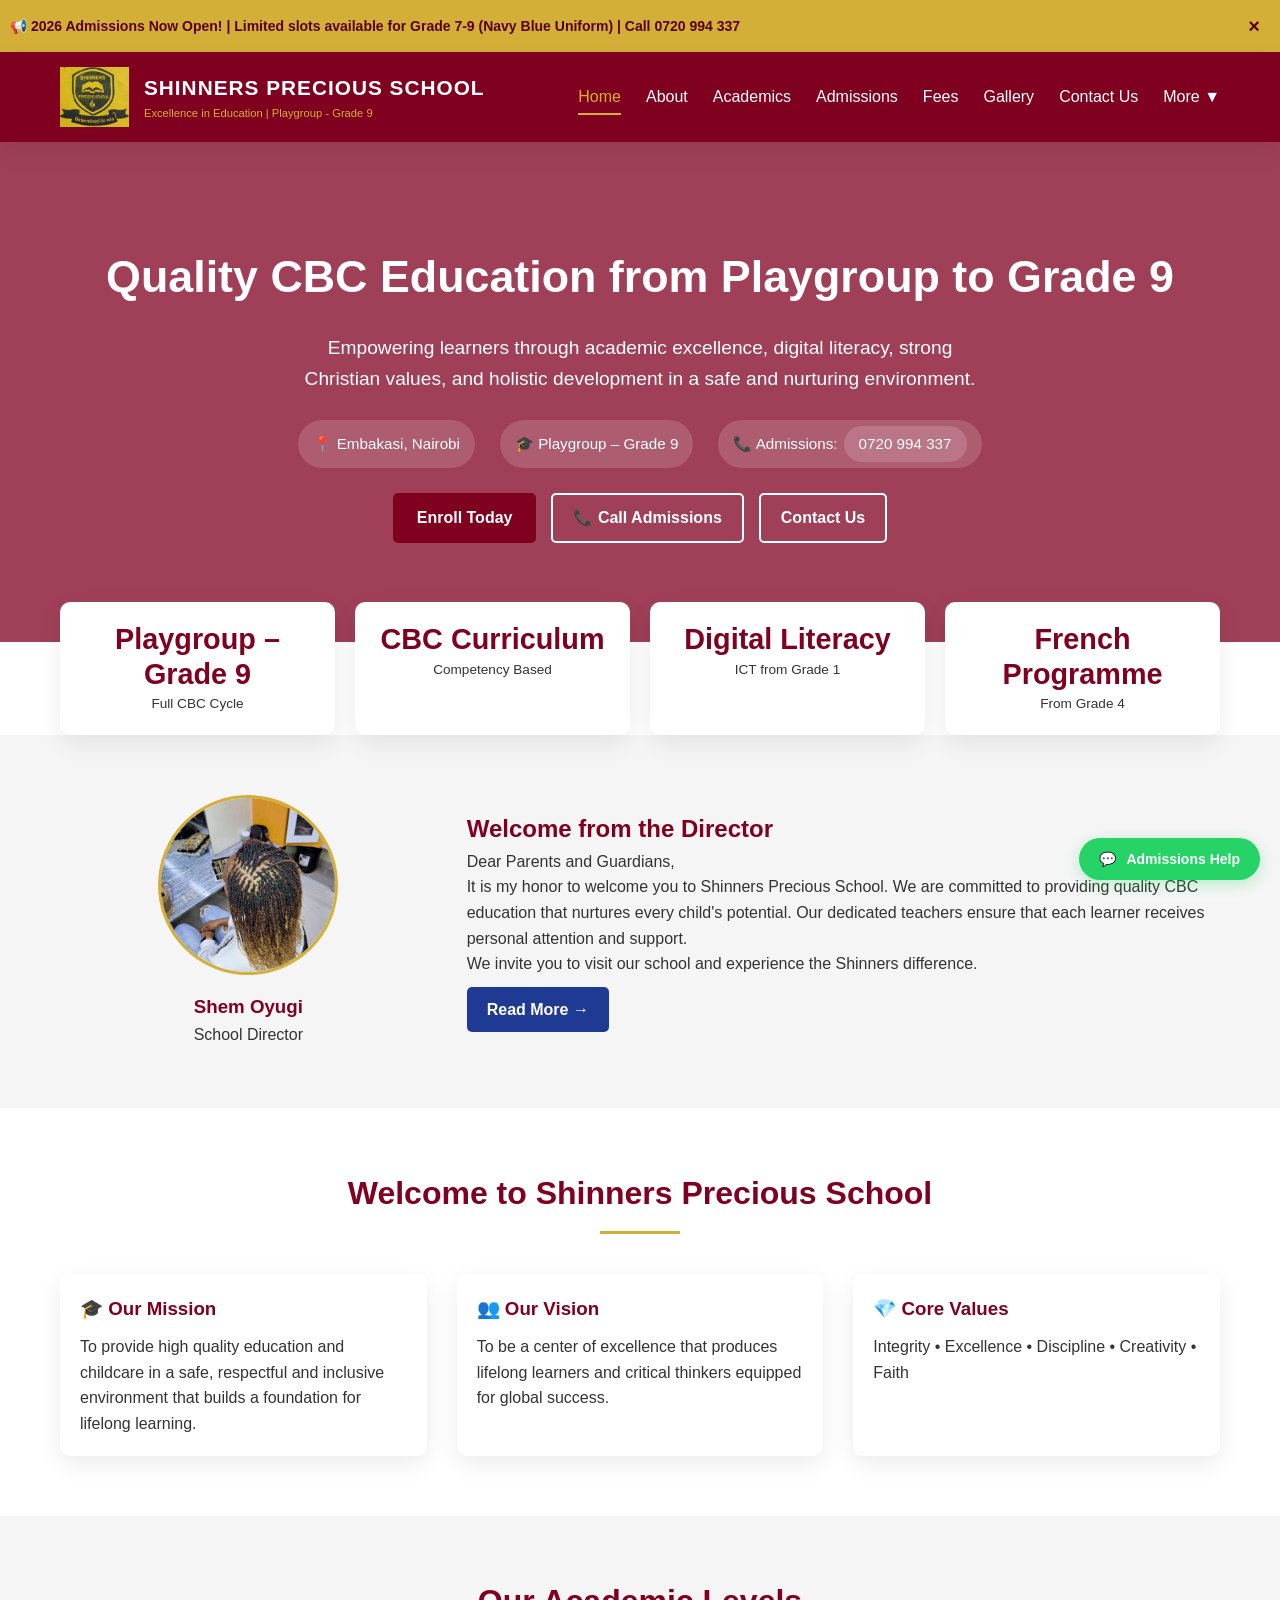
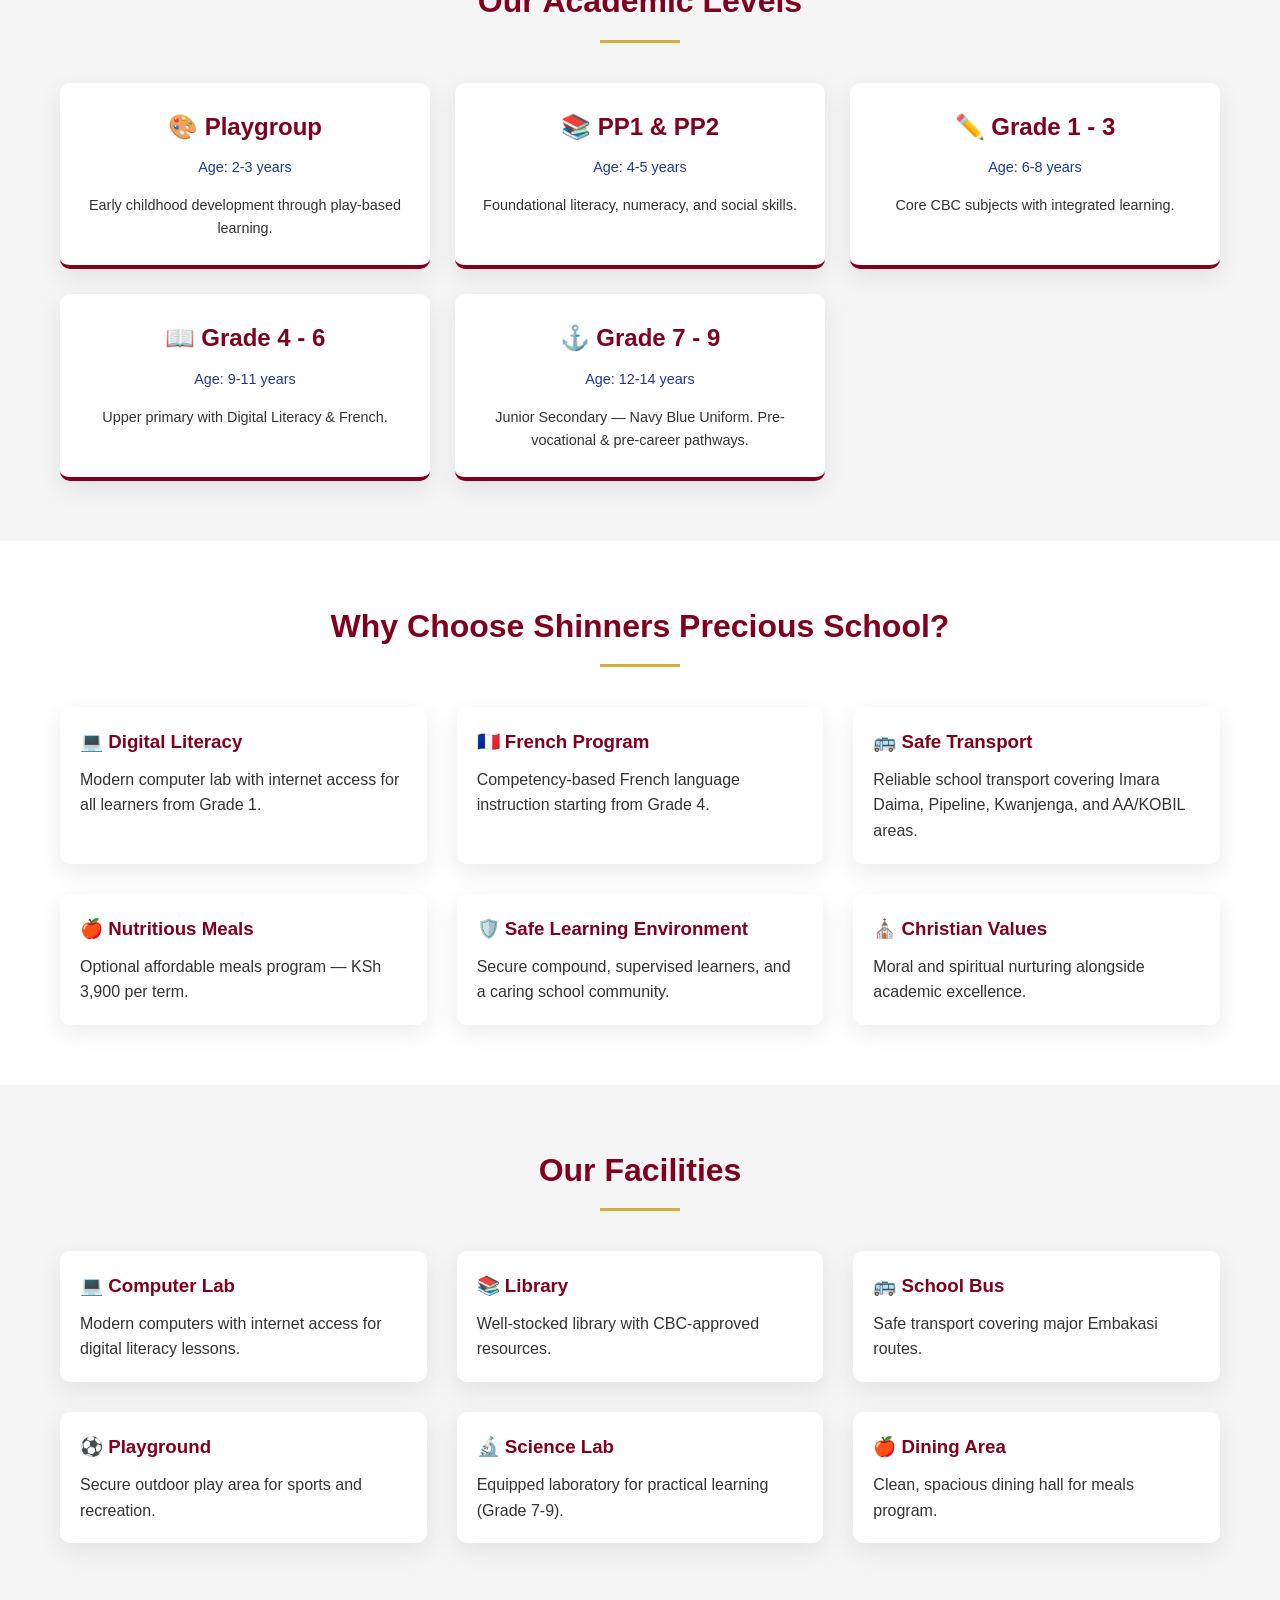
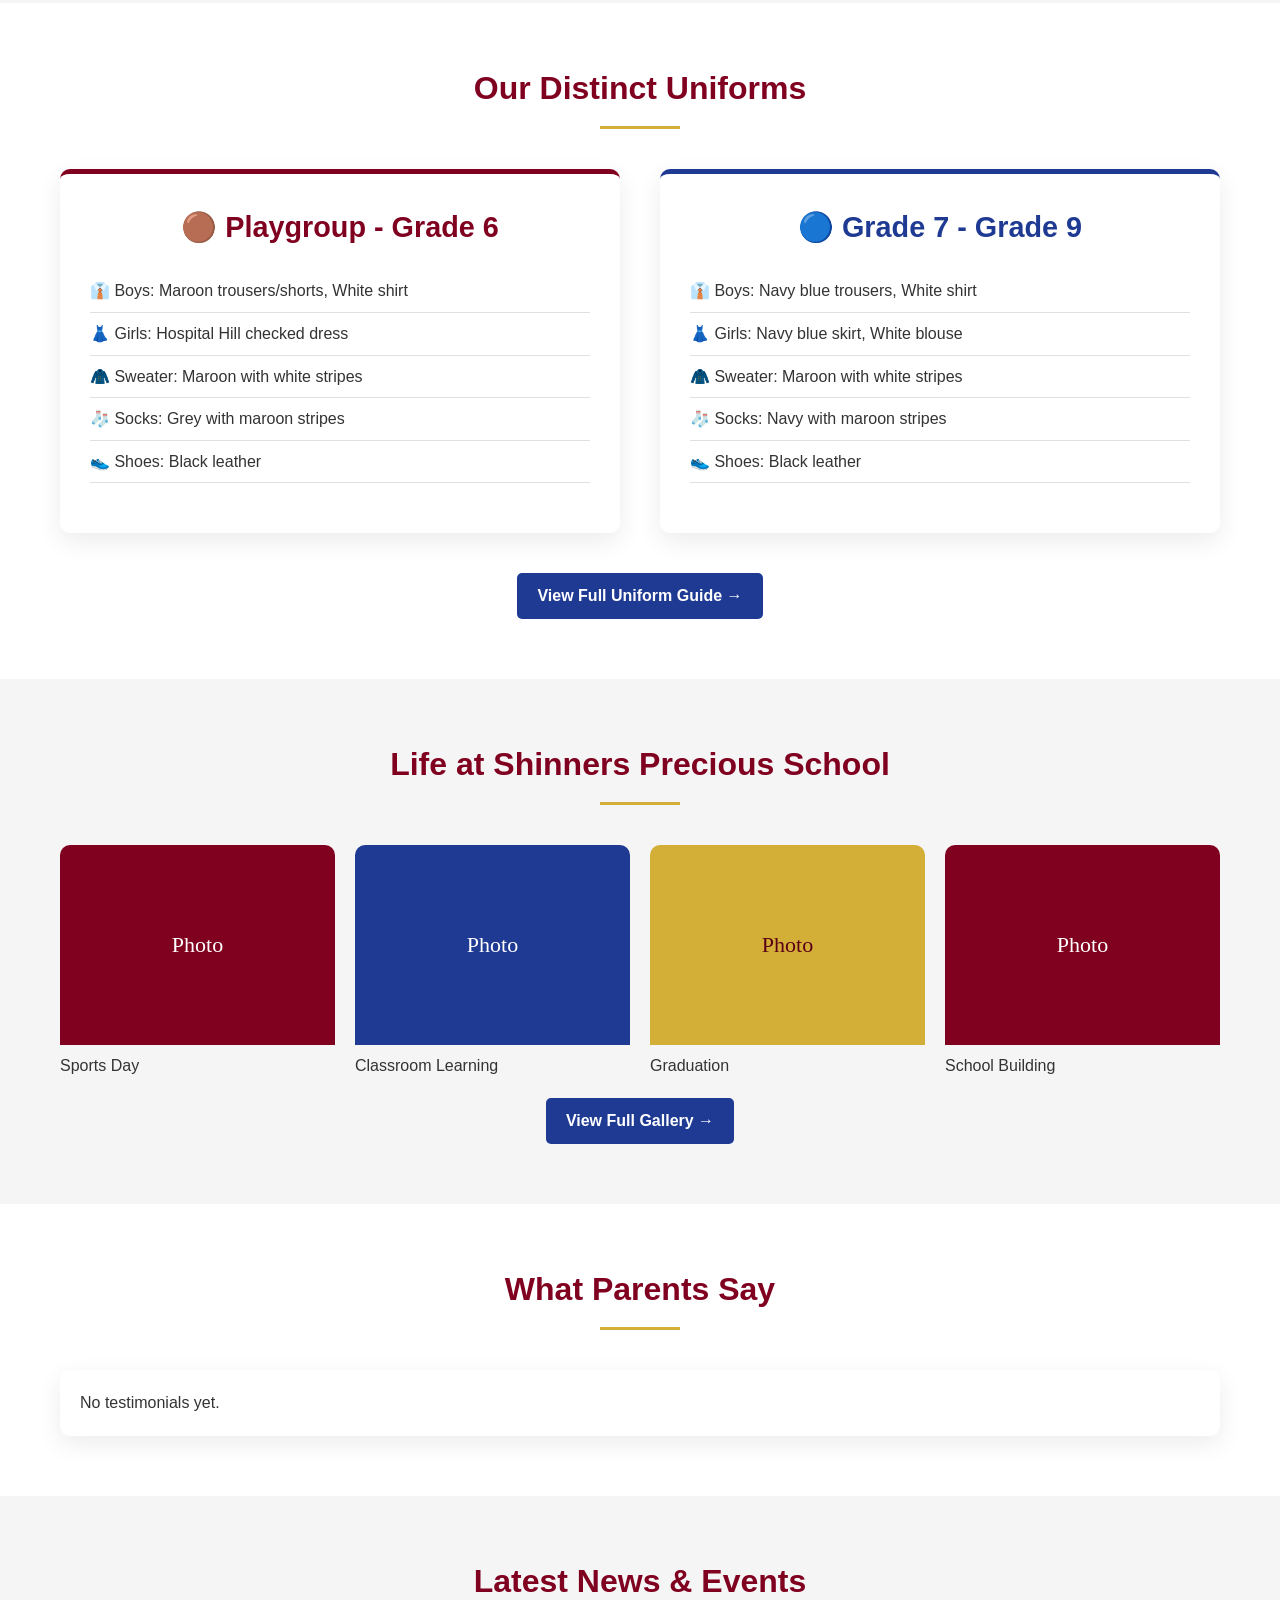
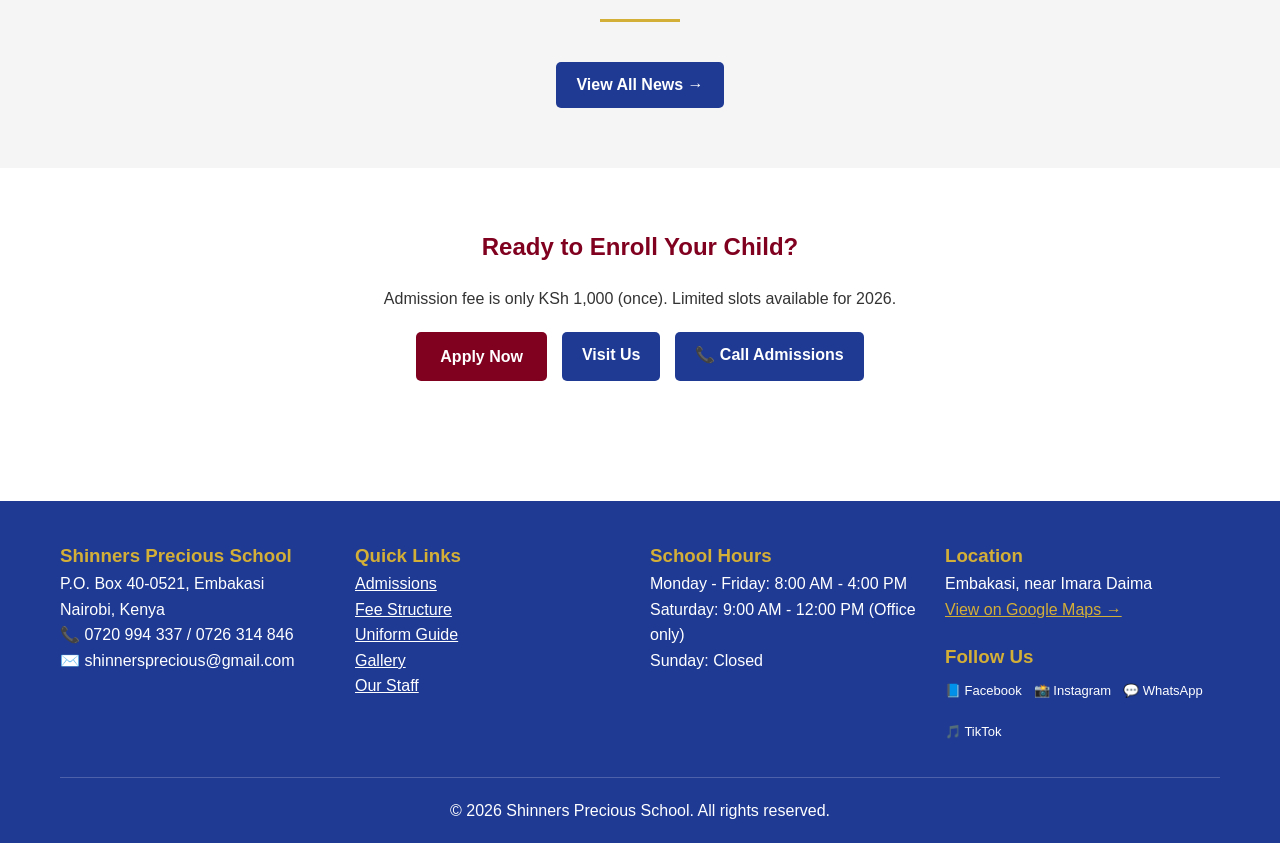
==== commit 01279f8b: "Update index.html" ====
--- a/index.html
+++ b/index.html
@@ -411,12 +411,12 @@
     <main>
 
         <!-- ========== HERO SECTION ========== -->
-        <section class="hero" aria-labelledby="hero-title">
-            <div class="container">
-                <h1 id="hero-title">Quality CBC Education from Playgroup to Grade 9</h1>
-                <p>Empowering learners through academic excellence, digital literacy, strong Christian values, and holistic development in a safe and nurturing environment.</p>
+        <section class="hero" aria-labelledby="hero-title" style="background: linear-gradient(rgba(128, 0, 32, 0.75), rgba(128, 0, 32, 0.75)), url('images/hero-bg.jpg') center/cover no-repeat; min-height: 500px; display: flex; align-items: center; text-align: center; color: white; padding: 80px 0;">
+            <div class="container">
+                <h1 id="hero-title" style="color: white; font-size: 2.8rem; margin-bottom: 20px;">Quality CBC Education from Playgroup to Grade 9</h1>
+                <p style="color: white; font-size: 1.2rem; max-width: 700px; margin: 0 auto 25px;">Empowering learners through academic excellence, digital literacy, strong Christian values, and holistic development in a safe and nurturing environment.</p>
                 
-                <div class="quick-info">
+                <div class="quick-info" style="color: white;">
                     <span>📍 Embakasi, Nairobi</span>
                     <span>🎓 Playgroup – Grade 9</span>
                     <span>📞 Admissions: <span id="hero-phone">0720 994 337</span></span>
@@ -424,8 +424,8 @@
                 
                 <div class="hero-buttons">
                     <a href="admissions.html" class="btn-primary">Enroll Today</a>
-                    <a href="tel:0720994337" class="btn-secondary">📞 Call Admissions</a>
-                    <a href="contact.html" class="btn-secondary">Contact Us</a>
+                    <a href="tel:0720994337" class="btn-secondary" style="background: transparent; border: 2px solid white; color: white;">📞 Call Admissions</a>
+                    <a href="contact.html" class="btn-secondary" style="background: transparent; border: 2px solid white; color: white;">Contact Us</a>
                 </div>
             </div>
         </section>
@@ -697,4 +697,4 @@
     <!-- Netlify Identity Widget -->
     <script type="text/javascript" src="https://identity.netlify.com/v1/netlify-identity-widget.js"></script>
 </body>
-</html>+</html>
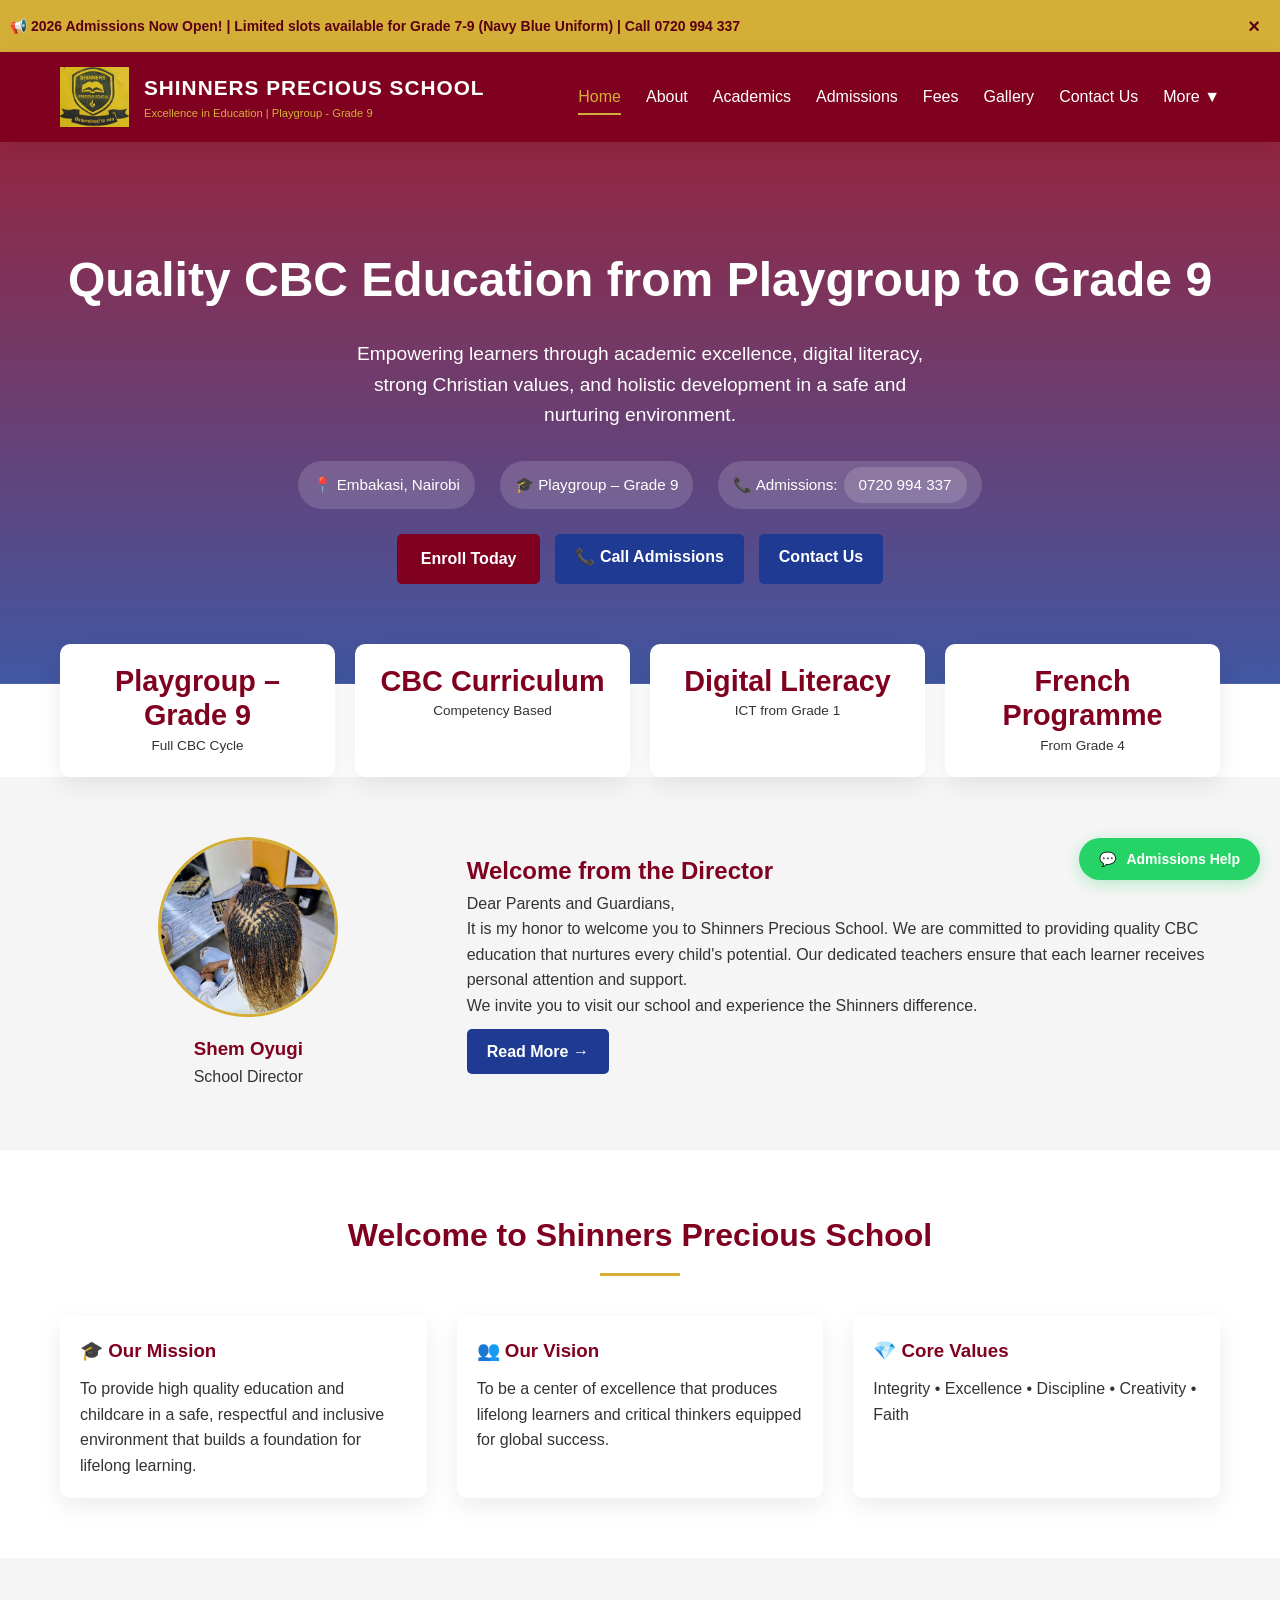
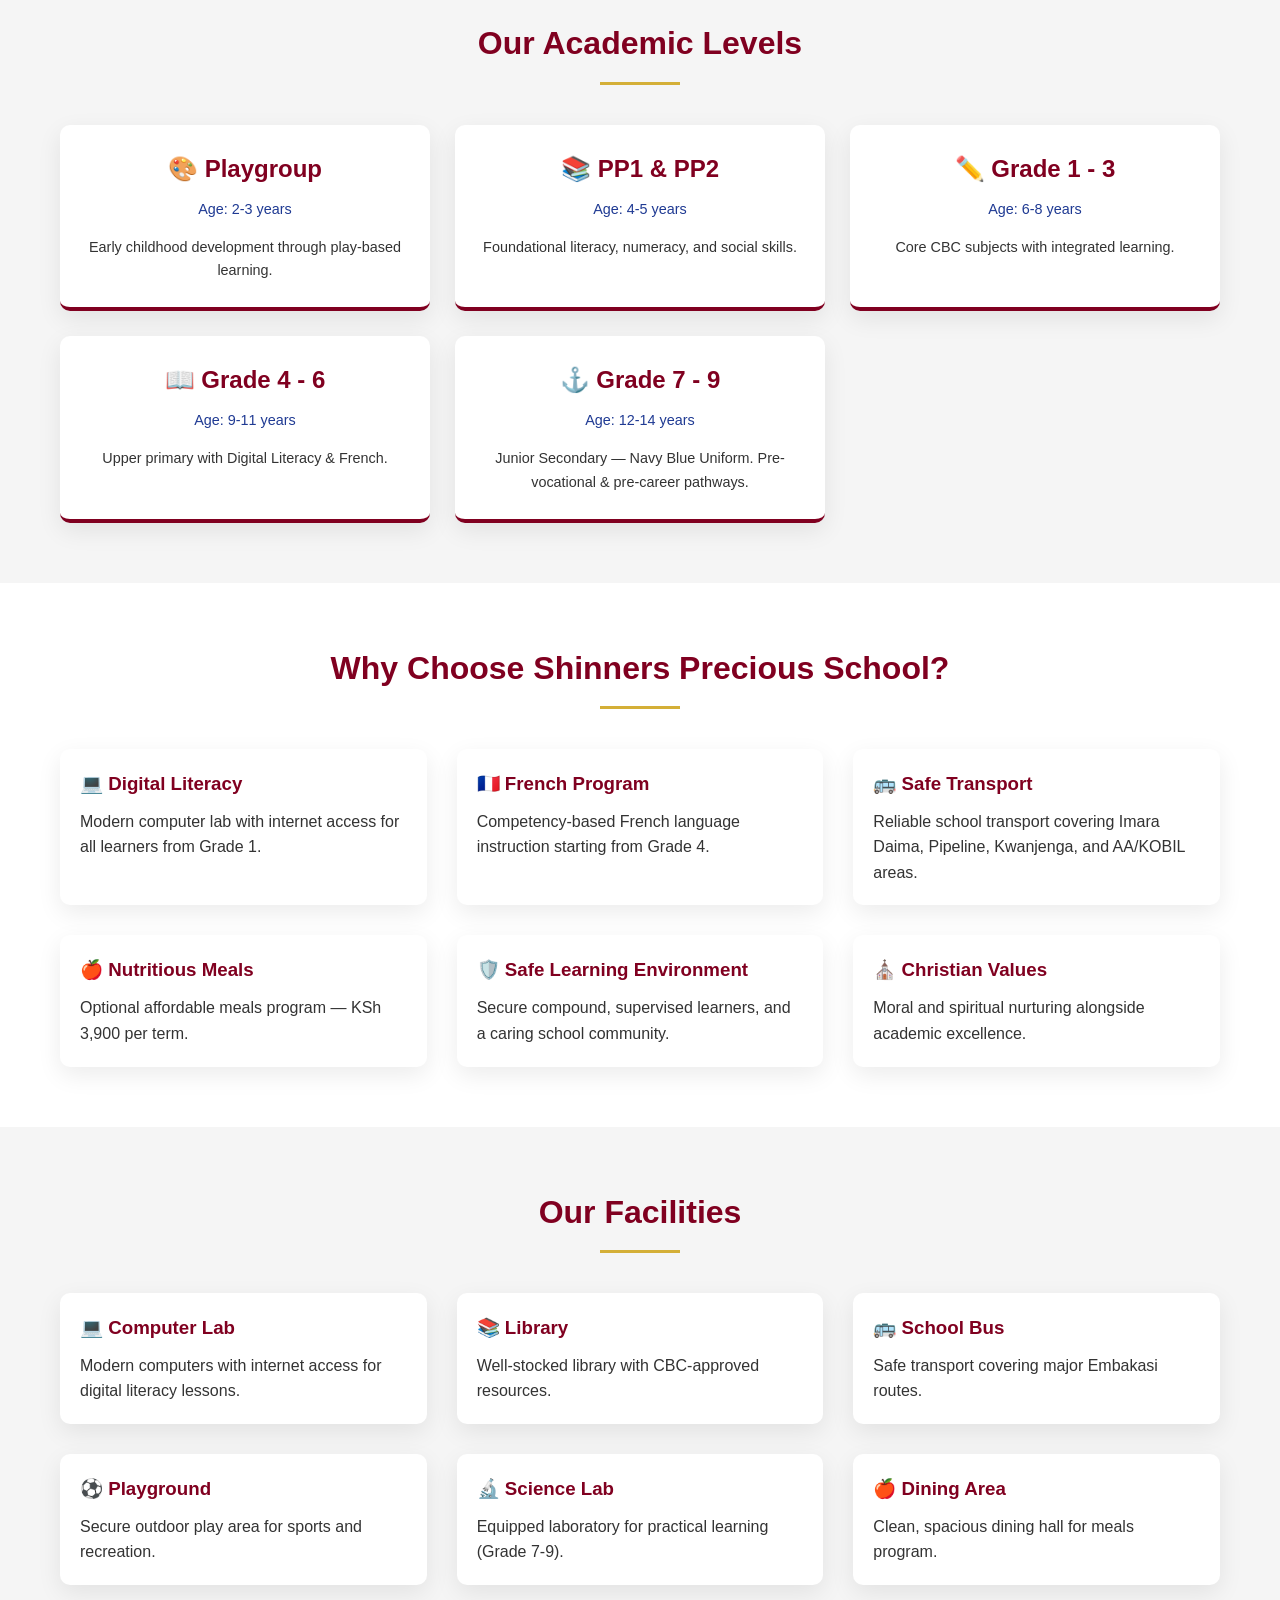
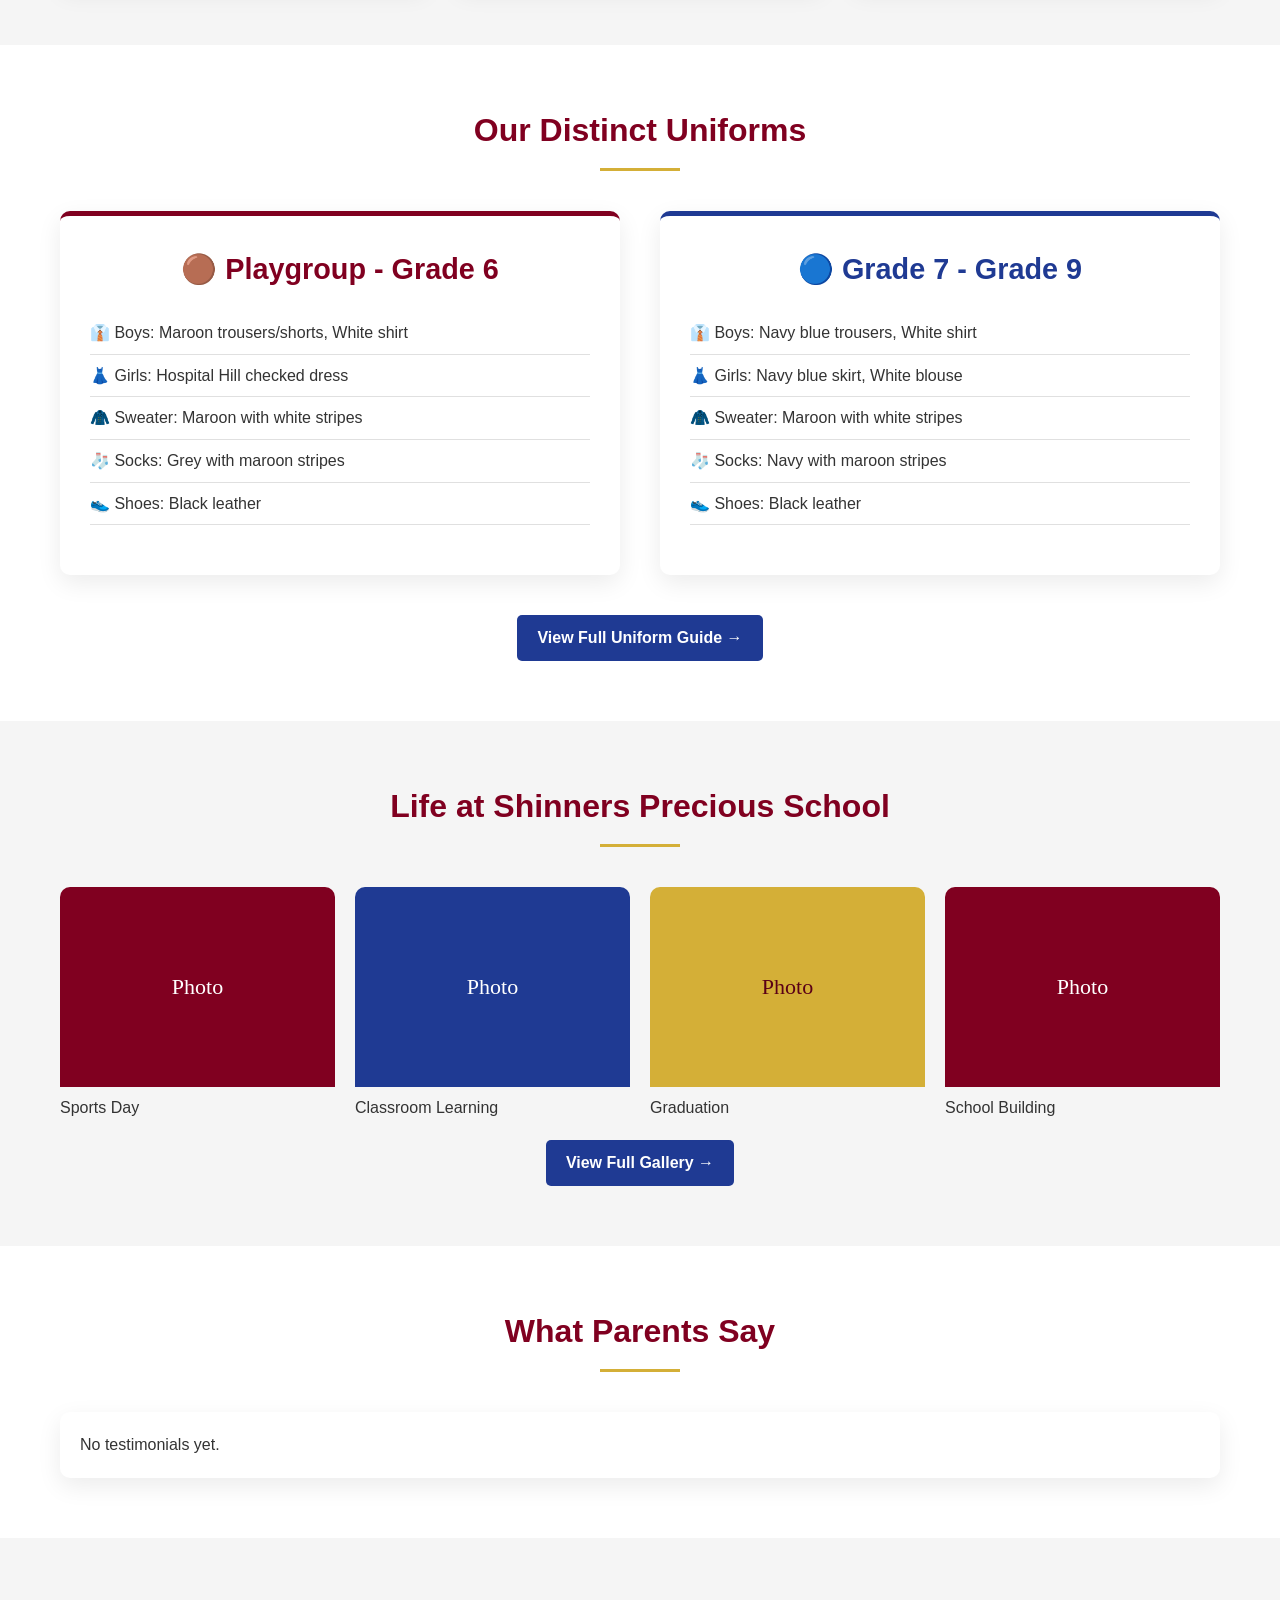
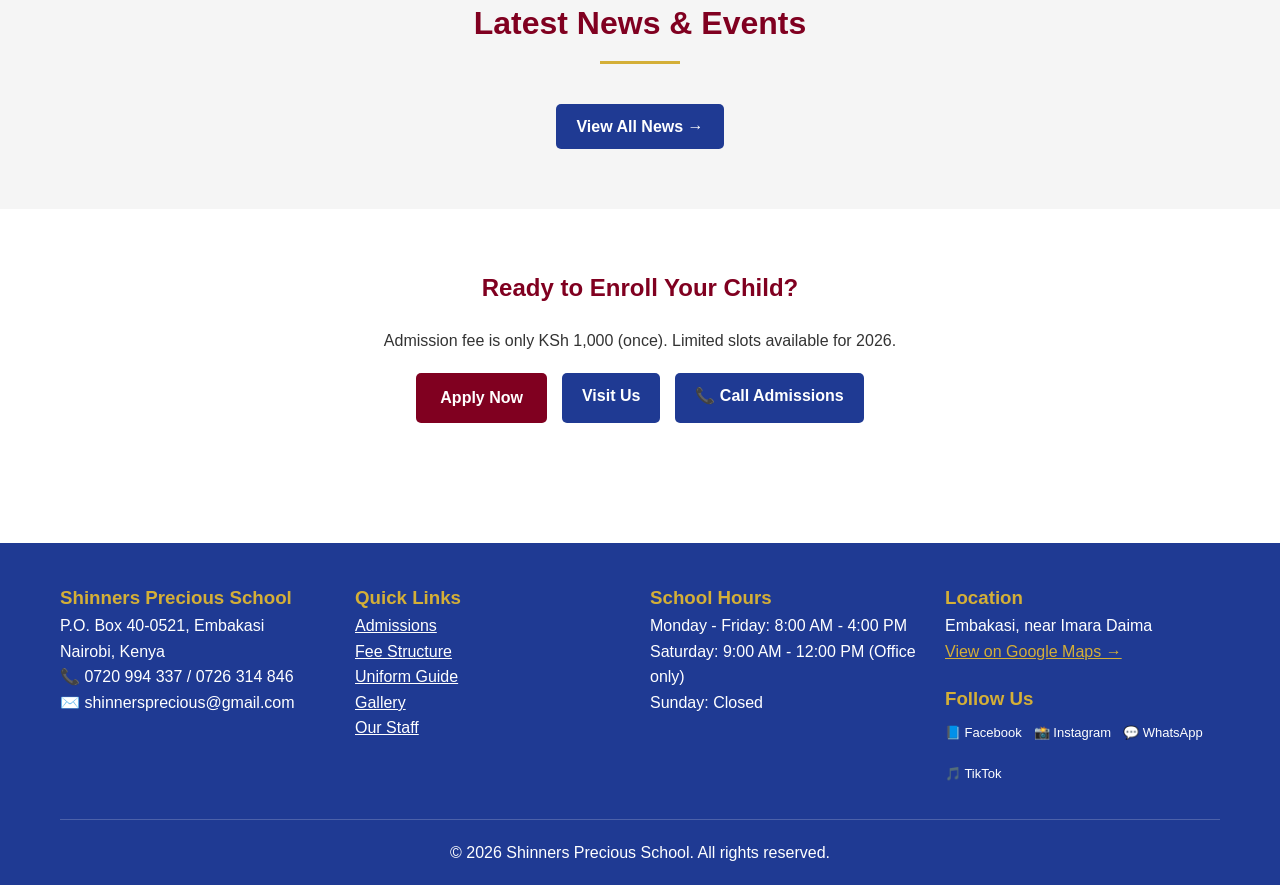
==== commit 343ea118: "Refactor hero section in index.html" ====
--- a/index.html
+++ b/index.html
@@ -411,12 +411,12 @@
     <main>
 
         <!-- ========== HERO SECTION ========== -->
-        <section class="hero" aria-labelledby="hero-title" style="background: linear-gradient(rgba(128, 0, 32, 0.75), rgba(128, 0, 32, 0.75)), url('images/hero-bg.jpg') center/cover no-repeat; min-height: 500px; display: flex; align-items: center; text-align: center; color: white; padding: 80px 0;">
-            <div class="container">
-                <h1 id="hero-title" style="color: white; font-size: 2.8rem; margin-bottom: 20px;">Quality CBC Education from Playgroup to Grade 9</h1>
-                <p style="color: white; font-size: 1.2rem; max-width: 700px; margin: 0 auto 25px;">Empowering learners through academic excellence, digital literacy, strong Christian values, and holistic development in a safe and nurturing environment.</p>
+        <section class="hero" aria-labelledby="hero-title">
+            <div class="container">
+                <h1 id="hero-title">Quality CBC Education from Playgroup to Grade 9</h1>
+                <p>Empowering learners through academic excellence, digital literacy, strong Christian values, and holistic development in a safe and nurturing environment.</p>
                 
-                <div class="quick-info" style="color: white;">
+                <div class="quick-info">
                     <span>📍 Embakasi, Nairobi</span>
                     <span>🎓 Playgroup – Grade 9</span>
                     <span>📞 Admissions: <span id="hero-phone">0720 994 337</span></span>
@@ -424,8 +424,8 @@
                 
                 <div class="hero-buttons">
                     <a href="admissions.html" class="btn-primary">Enroll Today</a>
-                    <a href="tel:0720994337" class="btn-secondary" style="background: transparent; border: 2px solid white; color: white;">📞 Call Admissions</a>
-                    <a href="contact.html" class="btn-secondary" style="background: transparent; border: 2px solid white; color: white;">Contact Us</a>
+                    <a href="tel:0720994337" class="btn-secondary">📞 Call Admissions</a>
+                    <a href="contact.html" class="btn-secondary">Contact Us</a>
                 </div>
             </div>
         </section>
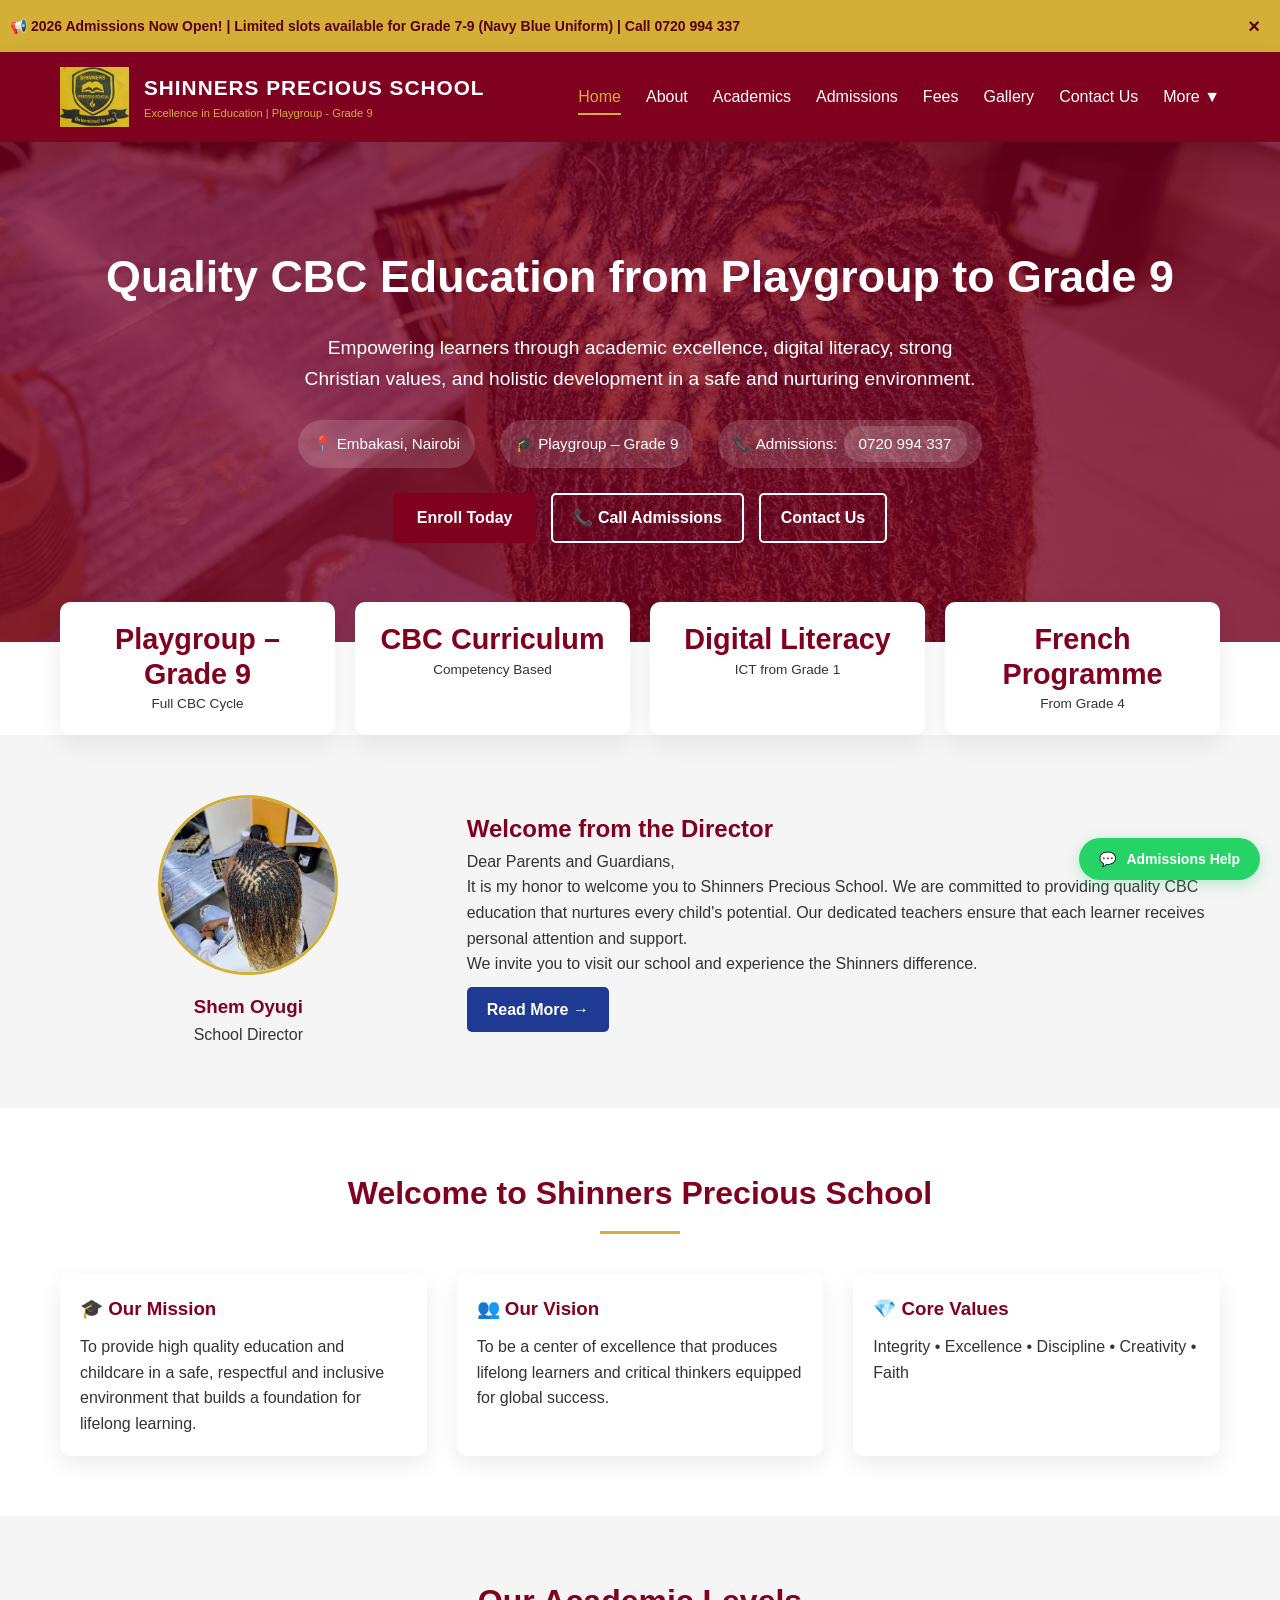
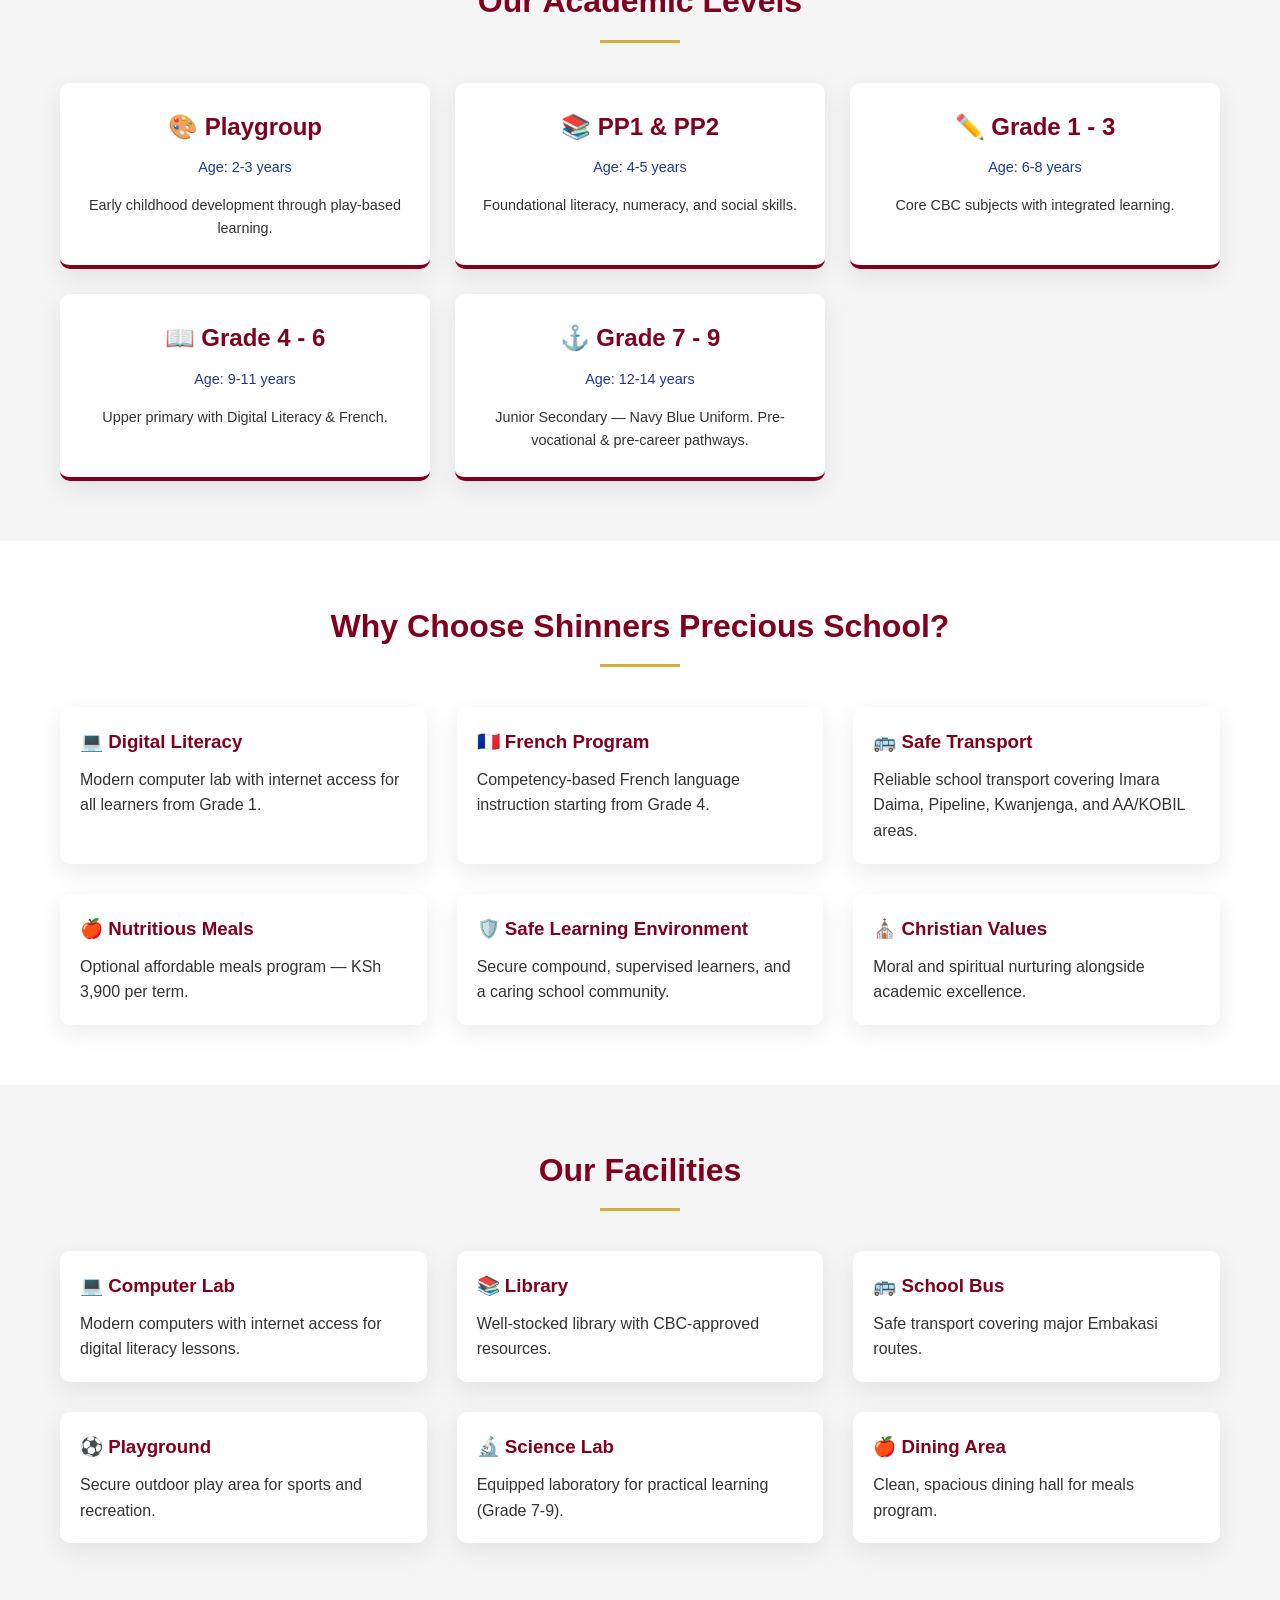
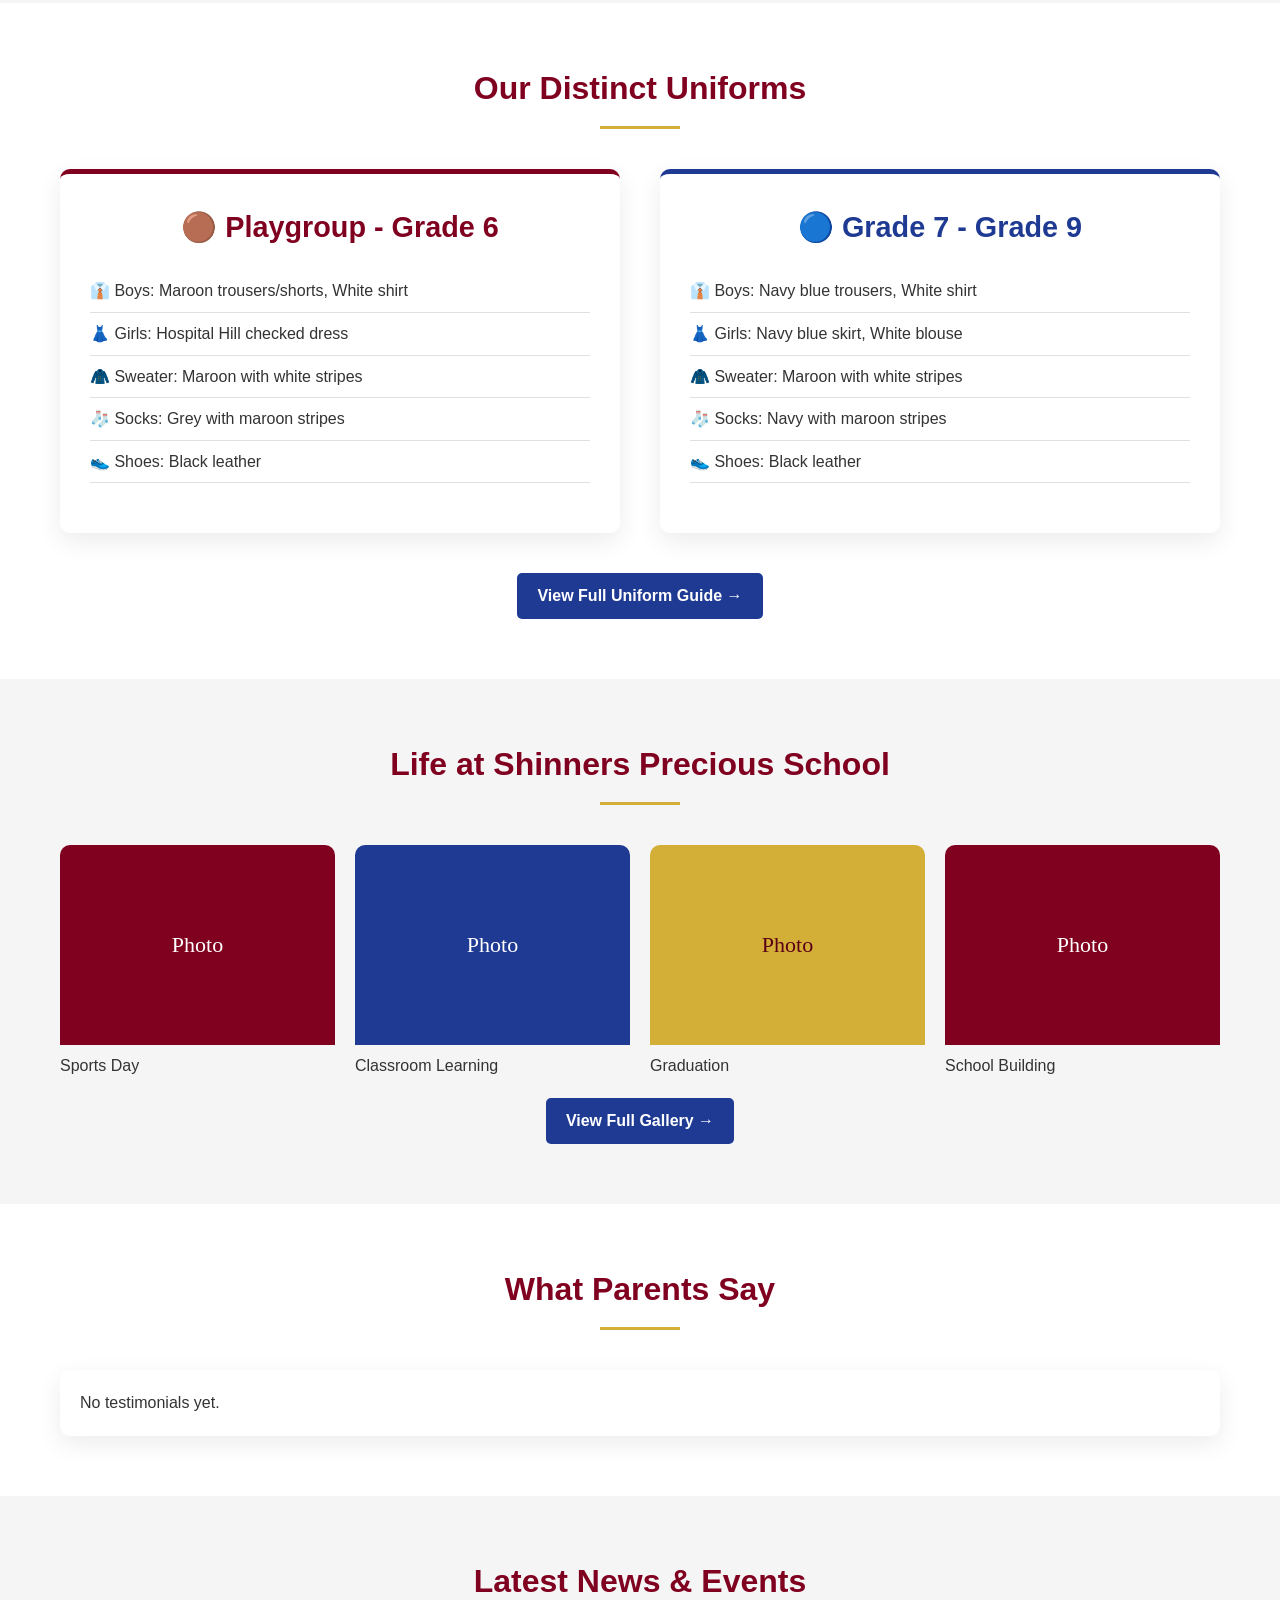
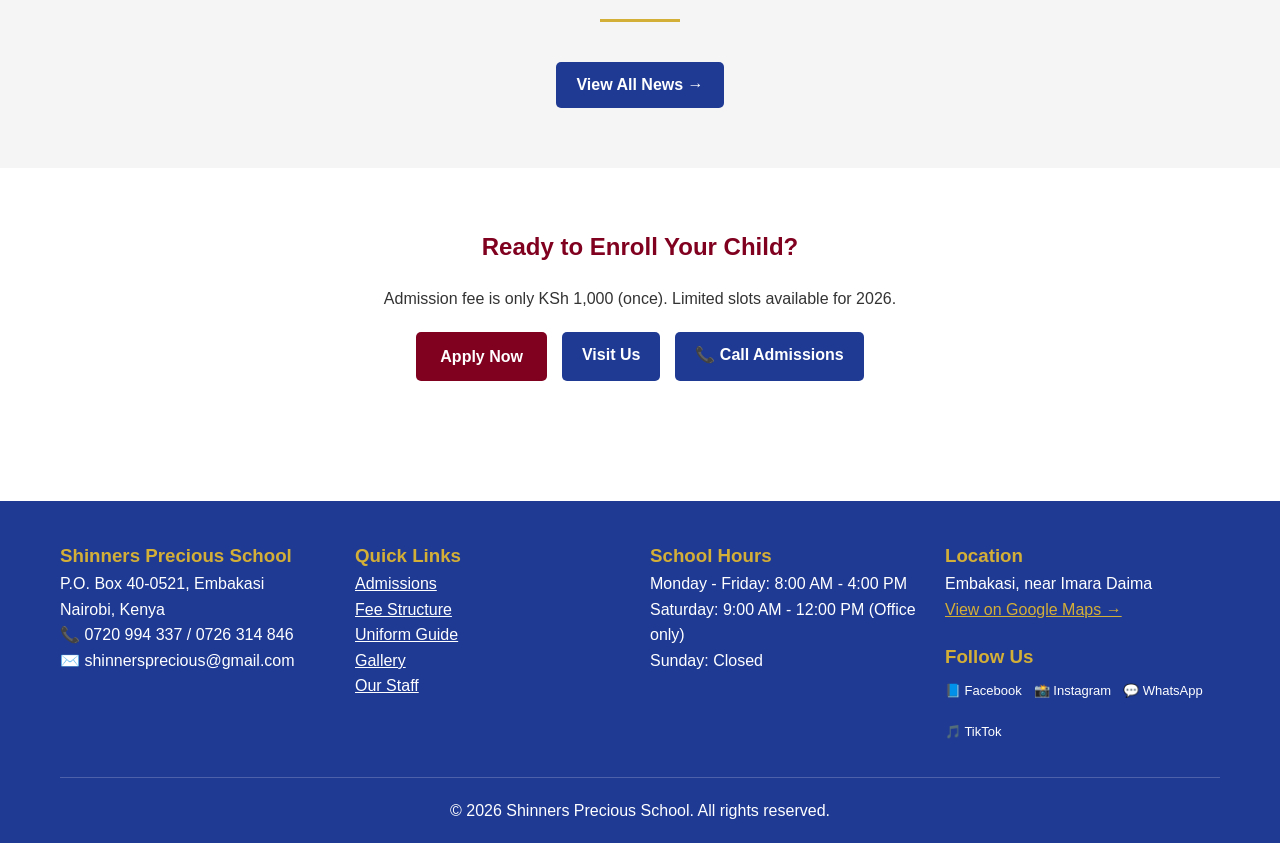
==== commit 09a194d1: "Update index.html" ====
--- a/index.html
+++ b/index.html
@@ -411,12 +411,12 @@
     <main>
 
         <!-- ========== HERO SECTION ========== -->
-        <section class="hero" aria-labelledby="hero-title">
-            <div class="container">
-                <h1 id="hero-title">Quality CBC Education from Playgroup to Grade 9</h1>
-                <p>Empowering learners through academic excellence, digital literacy, strong Christian values, and holistic development in a safe and nurturing environment.</p>
+        <section class="hero" aria-labelledby="hero-title" style="background: linear-gradient(rgba(128, 0, 32, 0.75), rgba(128, 0, 32, 0.75)), url('images/uploads/whatsapp-image-2026-07-09-at-00.42.53.jpeg') center/cover no-repeat; min-height: 500px; display: flex; align-items: center; text-align: center; color: white; padding: 80px 0;">
+            <div class="container">
+                <h1 id="hero-title" style="color: white; font-size: 2.8rem; margin-bottom: 20px;">Quality CBC Education from Playgroup to Grade 9</h1>
+                <p style="color: white; font-size: 1.2rem; max-width: 700px; margin: 0 auto 25px;">Empowering learners through academic excellence, digital literacy, strong Christian values, and holistic development in a safe and nurturing environment.</p>
                 
-                <div class="quick-info">
+                <div class="quick-info" style="color: white;">
                     <span>📍 Embakasi, Nairobi</span>
                     <span>🎓 Playgroup – Grade 9</span>
                     <span>📞 Admissions: <span id="hero-phone">0720 994 337</span></span>
@@ -424,8 +424,8 @@
                 
                 <div class="hero-buttons">
                     <a href="admissions.html" class="btn-primary">Enroll Today</a>
-                    <a href="tel:0720994337" class="btn-secondary">📞 Call Admissions</a>
-                    <a href="contact.html" class="btn-secondary">Contact Us</a>
+                    <a href="tel:0720994337" class="btn-secondary" style="background: transparent; border: 2px solid white; color: white;">📞 Call Admissions</a>
+                    <a href="contact.html" class="btn-secondary" style="background: transparent; border: 2px solid white; color: white;">Contact Us</a>
                 </div>
             </div>
         </section>
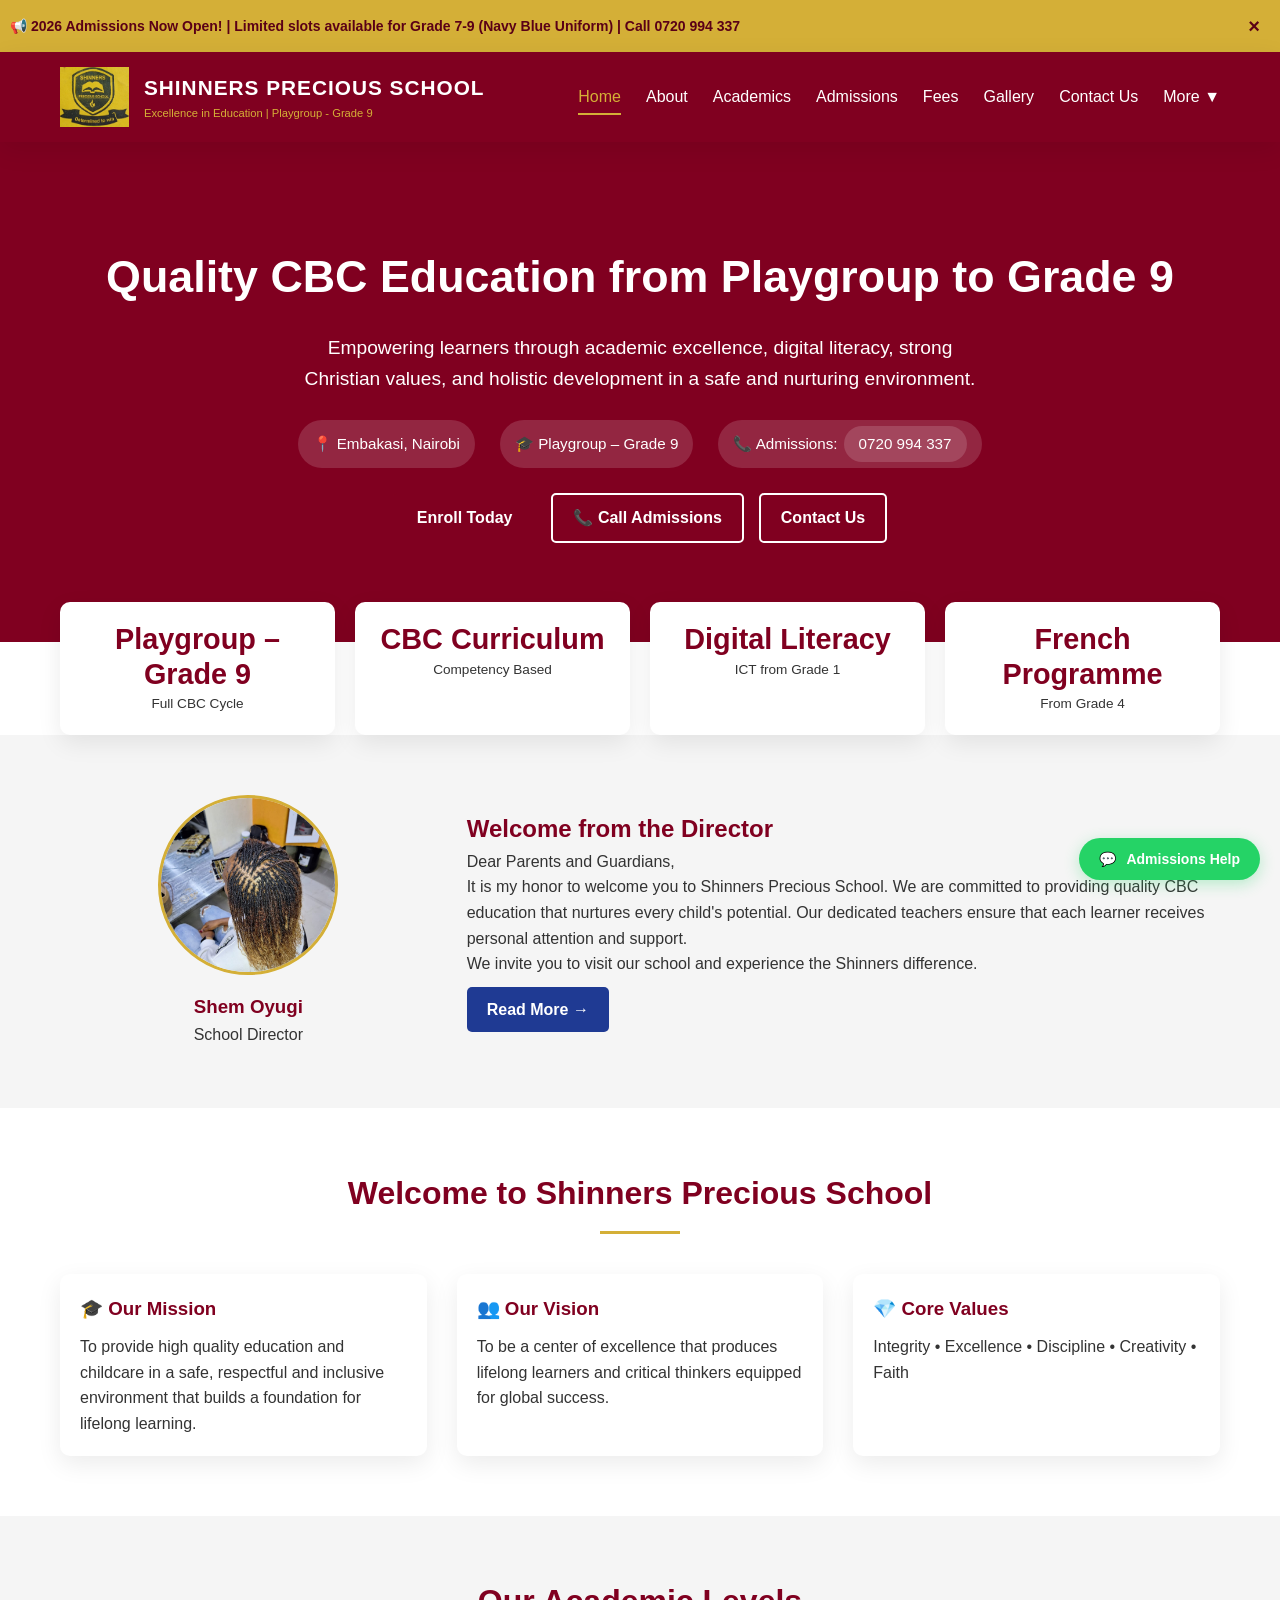
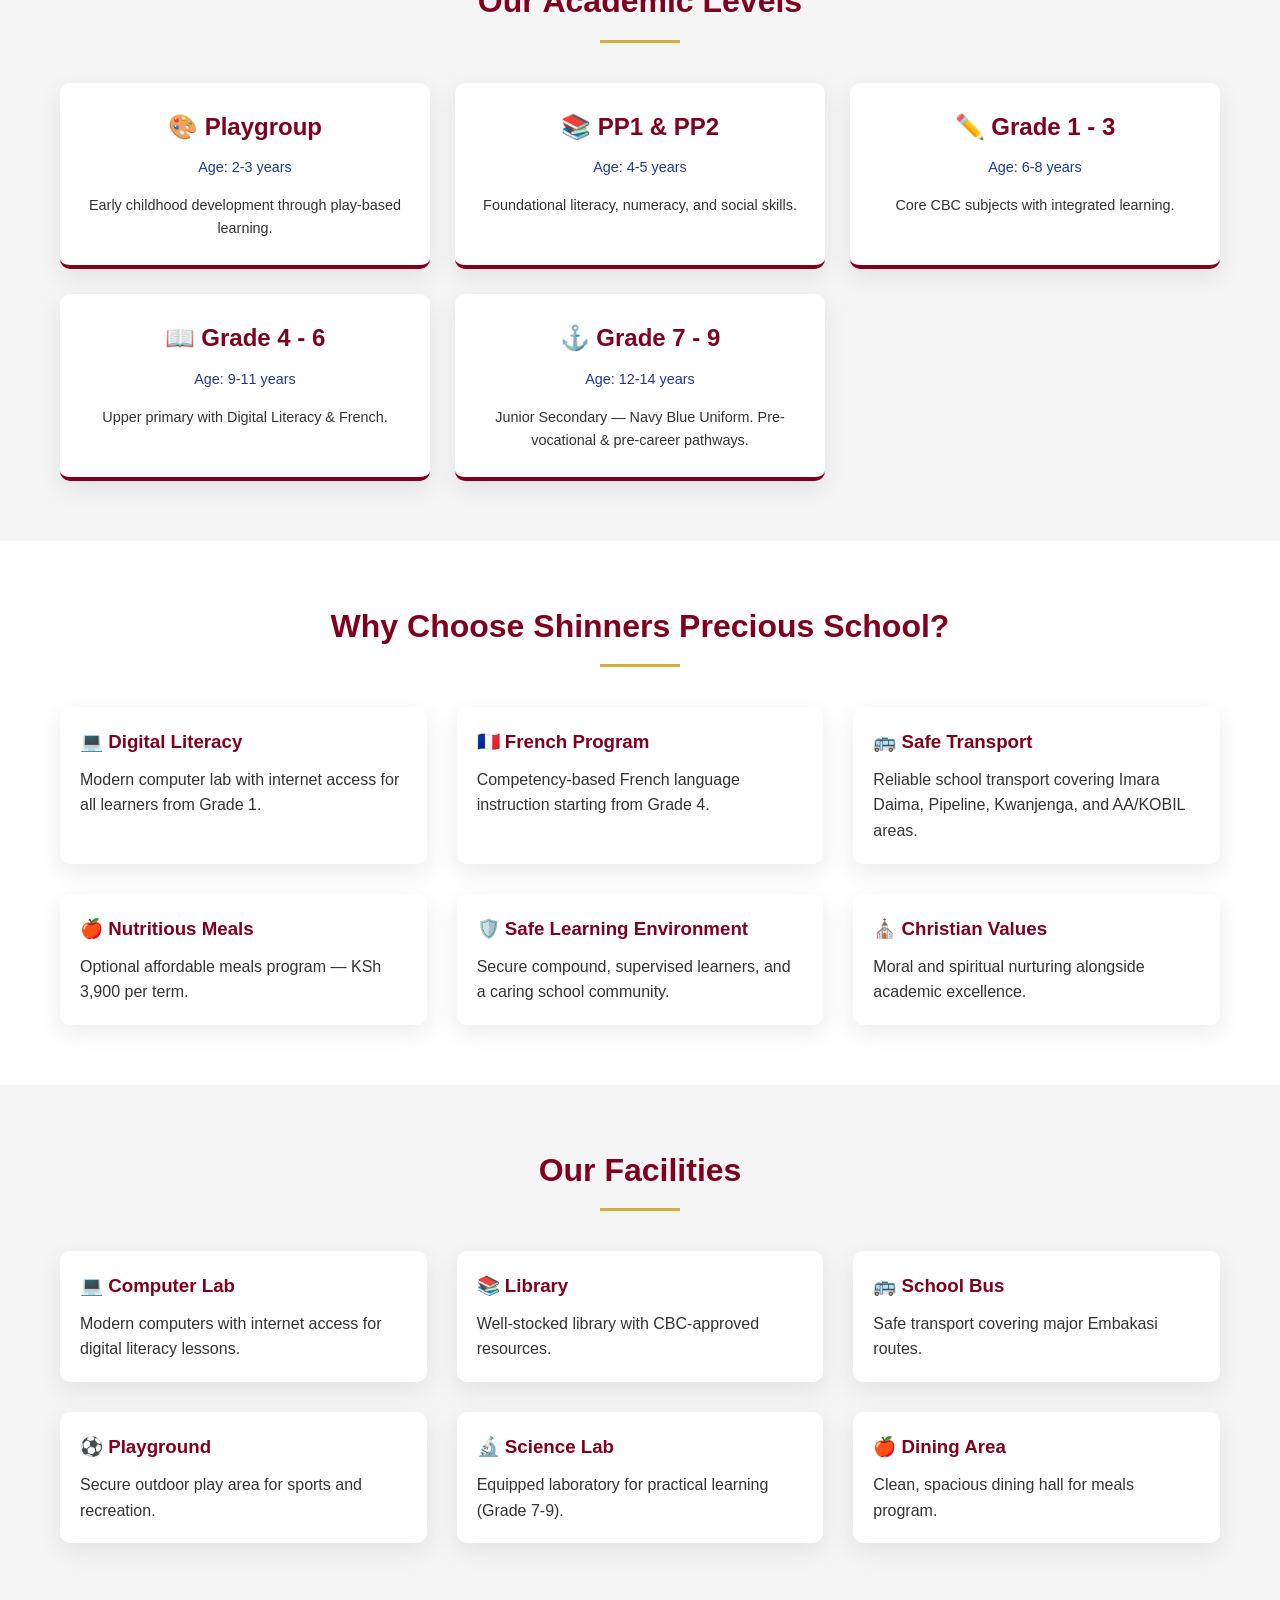
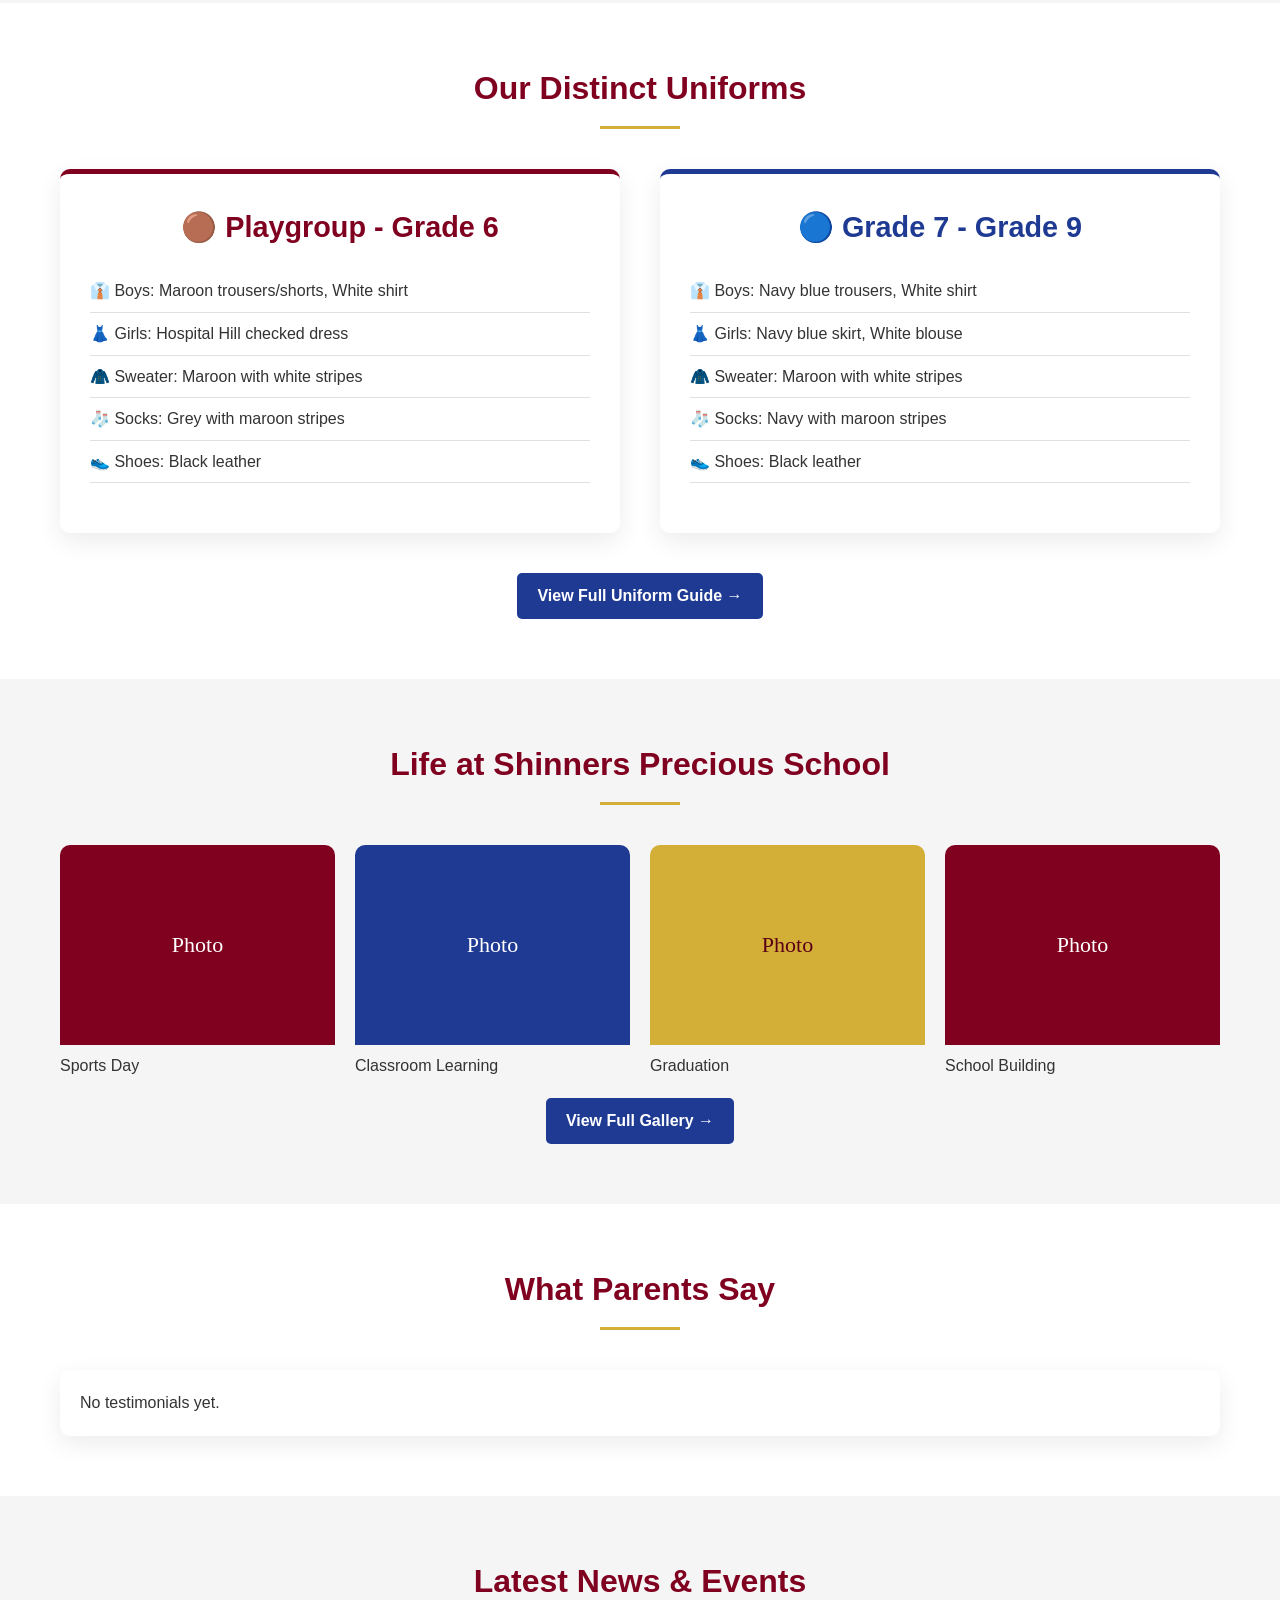
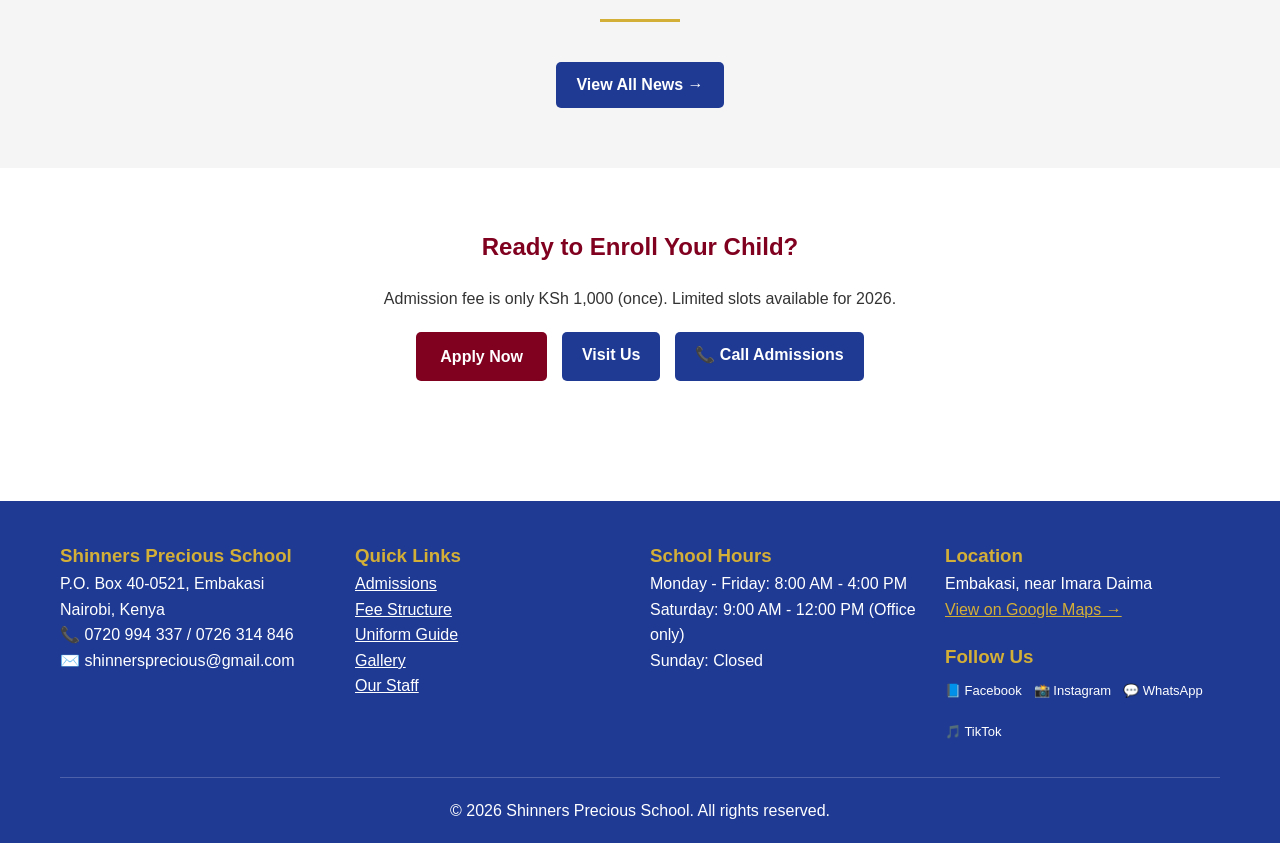
==== commit c2603d94: "Refactor hero section styles and update subtitle" ====
--- a/index.html
+++ b/index.html
@@ -411,10 +411,10 @@
     <main>
 
         <!-- ========== HERO SECTION ========== -->
-        <section class="hero" aria-labelledby="hero-title" style="background: linear-gradient(rgba(128, 0, 32, 0.75), rgba(128, 0, 32, 0.75)), url('images/uploads/whatsapp-image-2026-07-09-at-00.42.53.jpeg') center/cover no-repeat; min-height: 500px; display: flex; align-items: center; text-align: center; color: white; padding: 80px 0;">
+        <section class="hero" aria-labelledby="hero-title" style="min-height: 500px; display: flex; align-items: center; text-align: center; color: white; padding: 80px 0; background-color: var(--maroon); background-size: cover; background-position: center; background-repeat: no-repeat;">
             <div class="container">
                 <h1 id="hero-title" style="color: white; font-size: 2.8rem; margin-bottom: 20px;">Quality CBC Education from Playgroup to Grade 9</h1>
-                <p style="color: white; font-size: 1.2rem; max-width: 700px; margin: 0 auto 25px;">Empowering learners through academic excellence, digital literacy, strong Christian values, and holistic development in a safe and nurturing environment.</p>
+                <p id="hero-subtitle" style="color: white; font-size: 1.2rem; max-width: 700px; margin: 0 auto 25px;">Empowering learners through academic excellence, digital literacy, strong Christian values, and holistic development in a safe and nurturing environment.</p>
                 
                 <div class="quick-info" style="color: white;">
                     <span>📍 Embakasi, Nairobi</span>
@@ -693,6 +693,7 @@
 
     <script src="js/main.js"></script>
     <script src="js/settings.js"></script>
+    <script src="js/homepage.js"></script>
 
     <!-- Netlify Identity Widget -->
     <script type="text/javascript" src="https://identity.netlify.com/v1/netlify-identity-widget.js"></script>
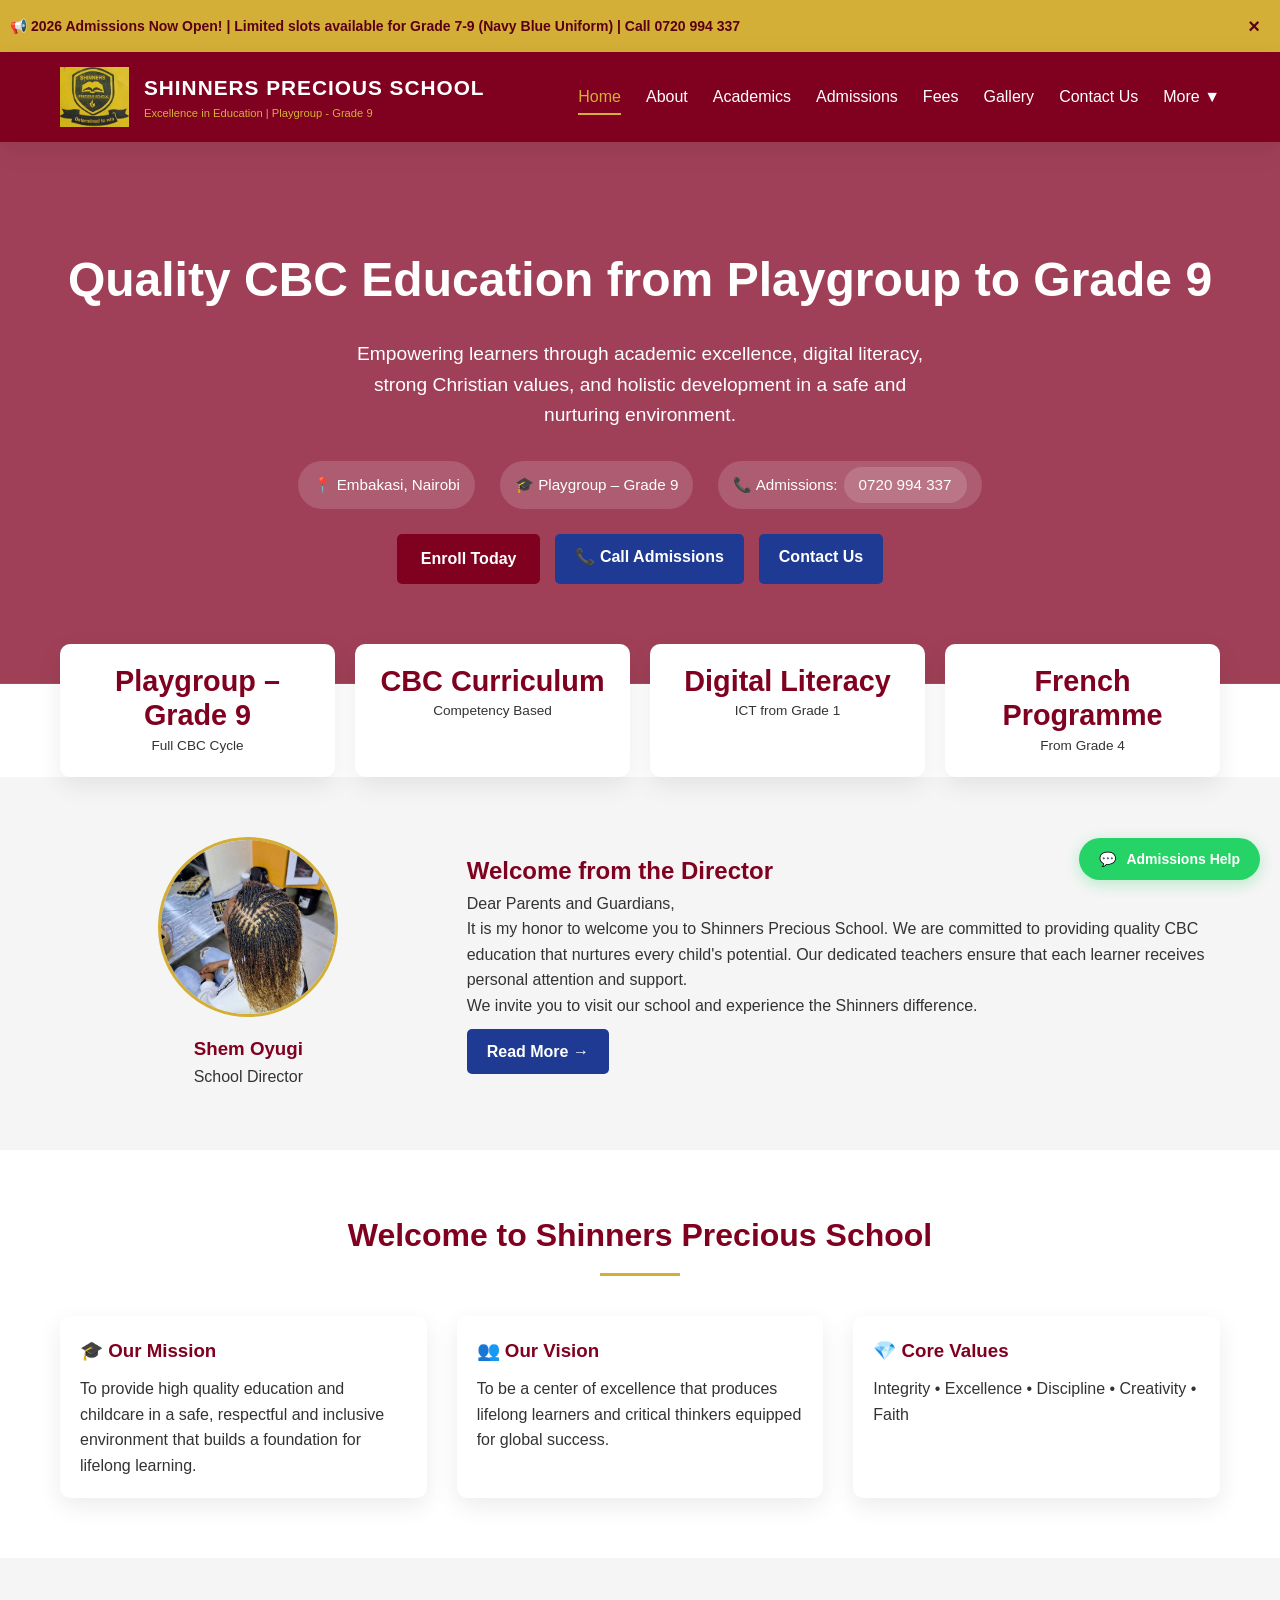
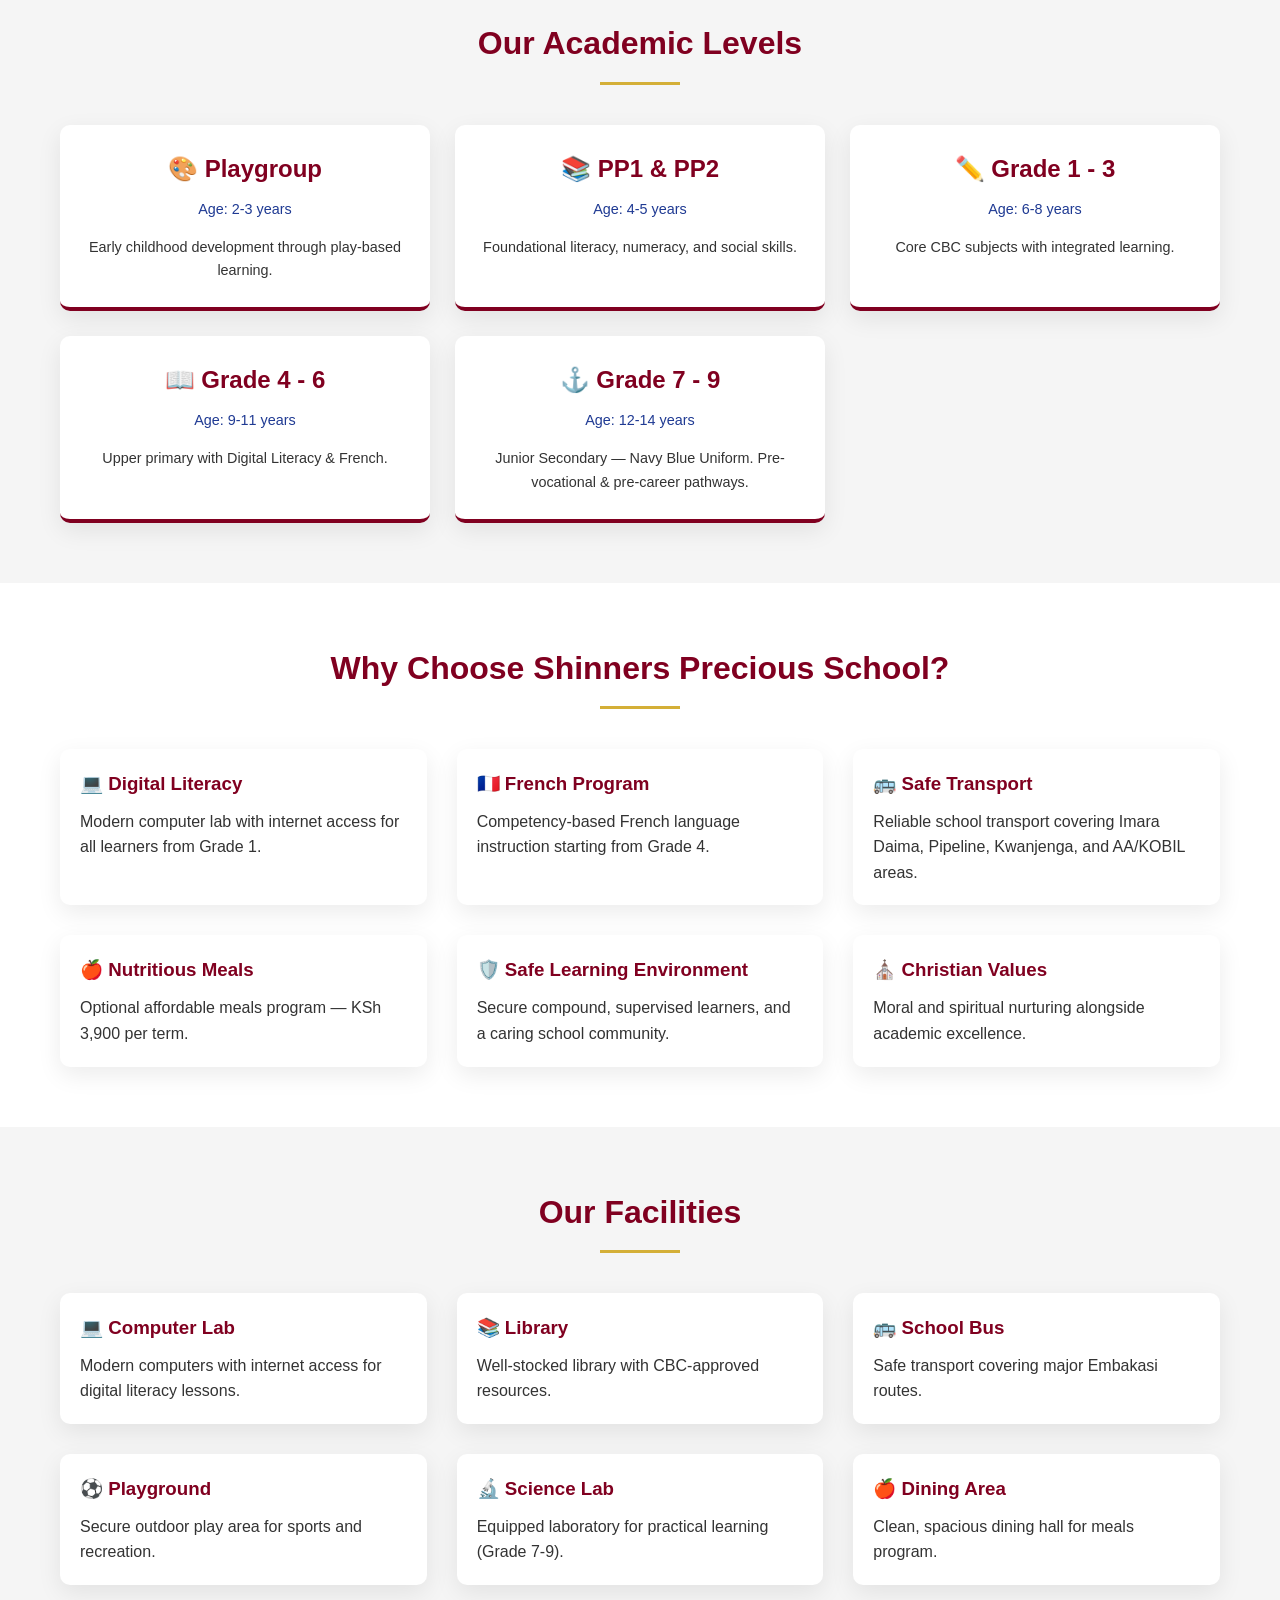
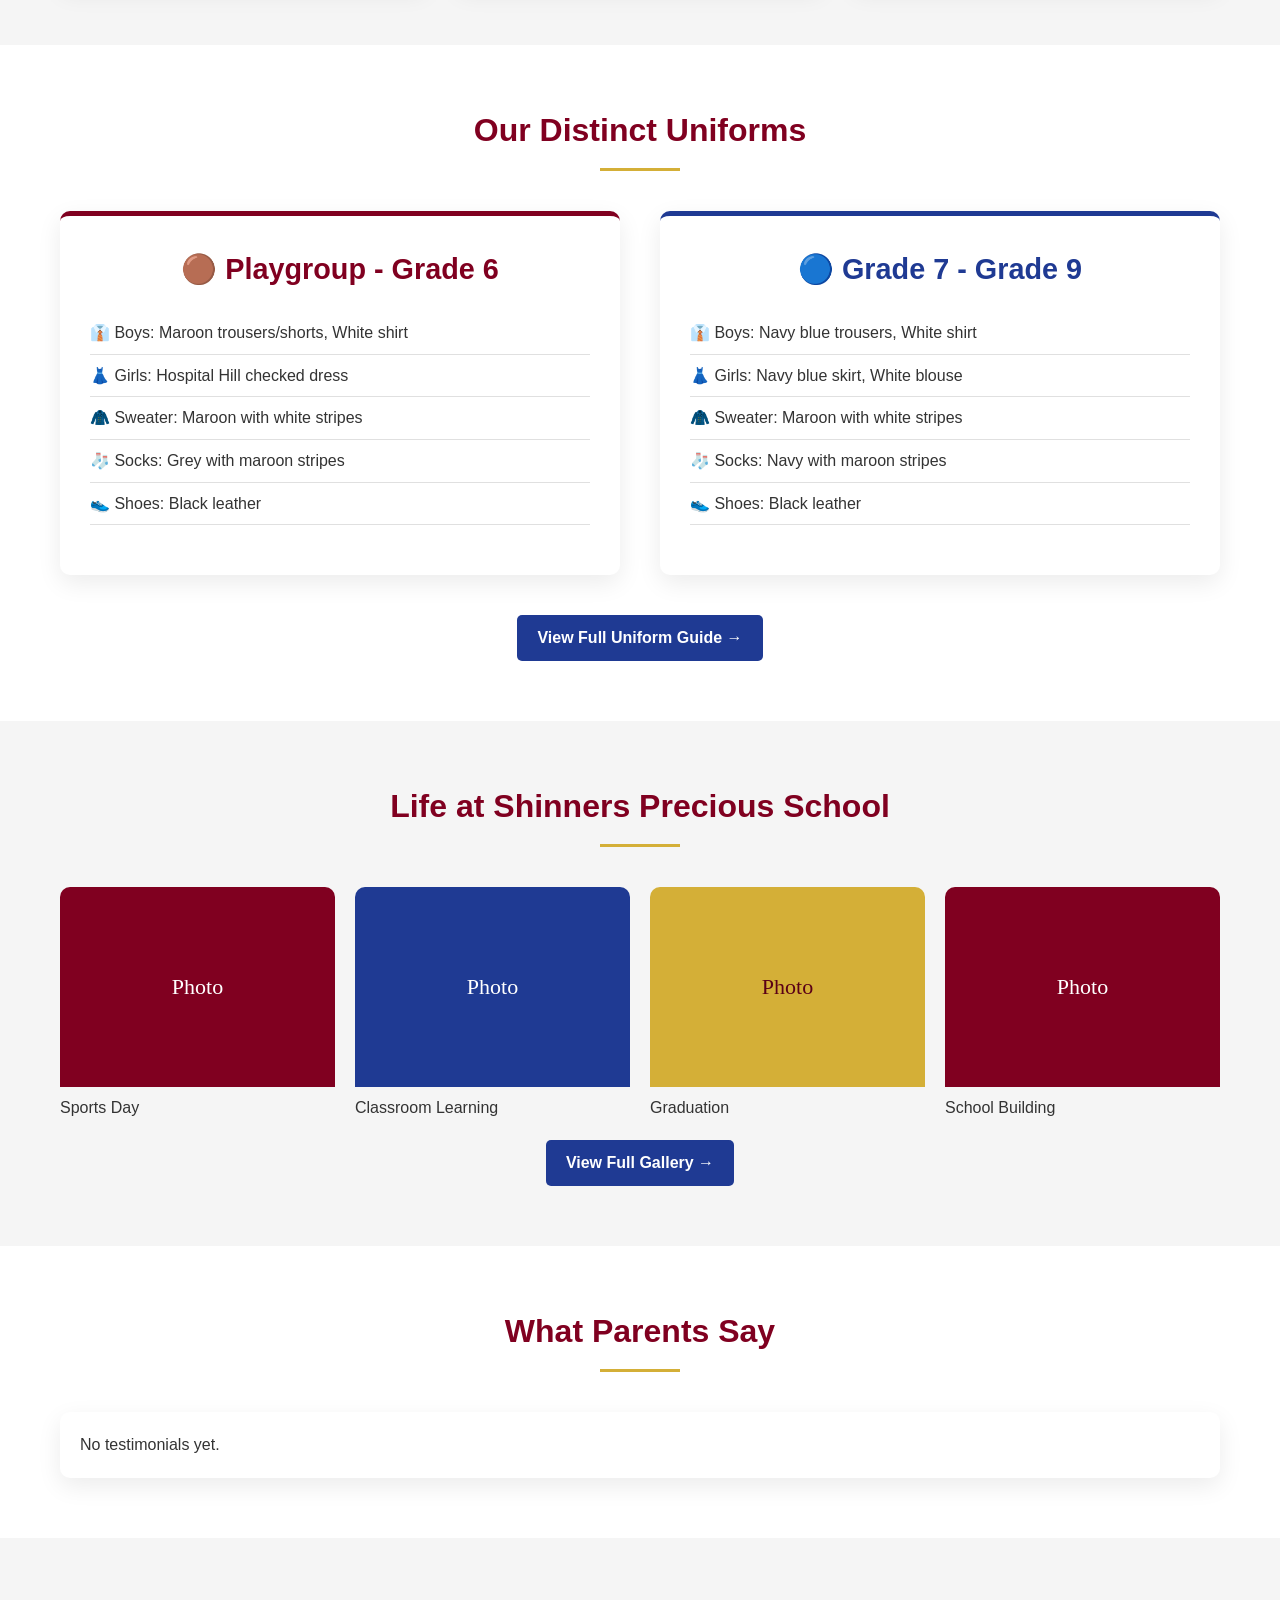
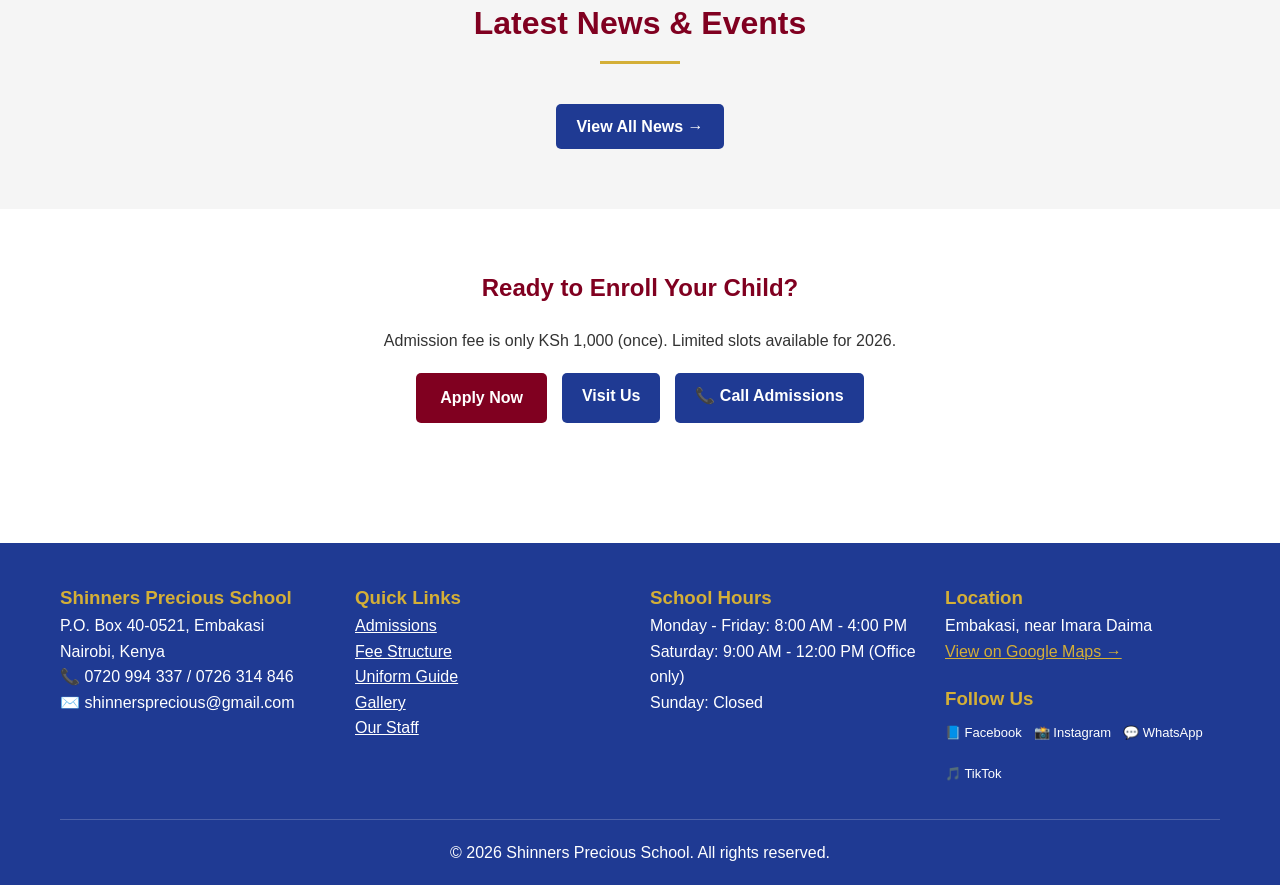
==== commit ec4e0a3a: "Update index.html" ====
--- a/index.html
+++ b/index.html
@@ -411,12 +411,12 @@
     <main>
 
         <!-- ========== HERO SECTION ========== -->
-        <section class="hero" aria-labelledby="hero-title" style="min-height: 500px; display: flex; align-items: center; text-align: center; color: white; padding: 80px 0; background-color: var(--maroon); background-size: cover; background-position: center; background-repeat: no-repeat;">
-            <div class="container">
-                <h1 id="hero-title" style="color: white; font-size: 2.8rem; margin-bottom: 20px;">Quality CBC Education from Playgroup to Grade 9</h1>
-                <p id="hero-subtitle" style="color: white; font-size: 1.2rem; max-width: 700px; margin: 0 auto 25px;">Empowering learners through academic excellence, digital literacy, strong Christian values, and holistic development in a safe and nurturing environment.</p>
+        <section class="hero" aria-labelledby="hero-title" style="background-size: cover; background-position: center; background-repeat: no-repeat;">
+            <div class="container">
+                <h1 id="hero-title">Quality CBC Education from Playgroup to Grade 9</h1>
+                <p id="hero-subtitle">Empowering learners through academic excellence, digital literacy, strong Christian values, and holistic development in a safe and nurturing environment.</p>
                 
-                <div class="quick-info" style="color: white;">
+                <div class="quick-info">
                     <span>📍 Embakasi, Nairobi</span>
                     <span>🎓 Playgroup – Grade 9</span>
                     <span>📞 Admissions: <span id="hero-phone">0720 994 337</span></span>
@@ -424,8 +424,8 @@
                 
                 <div class="hero-buttons">
                     <a href="admissions.html" class="btn-primary">Enroll Today</a>
-                    <a href="tel:0720994337" class="btn-secondary" style="background: transparent; border: 2px solid white; color: white;">📞 Call Admissions</a>
-                    <a href="contact.html" class="btn-secondary" style="background: transparent; border: 2px solid white; color: white;">Contact Us</a>
+                    <a href="tel:0720994337" class="btn-secondary">📞 Call Admissions</a>
+                    <a href="contact.html" class="btn-secondary">Contact Us</a>
                 </div>
             </div>
         </section>
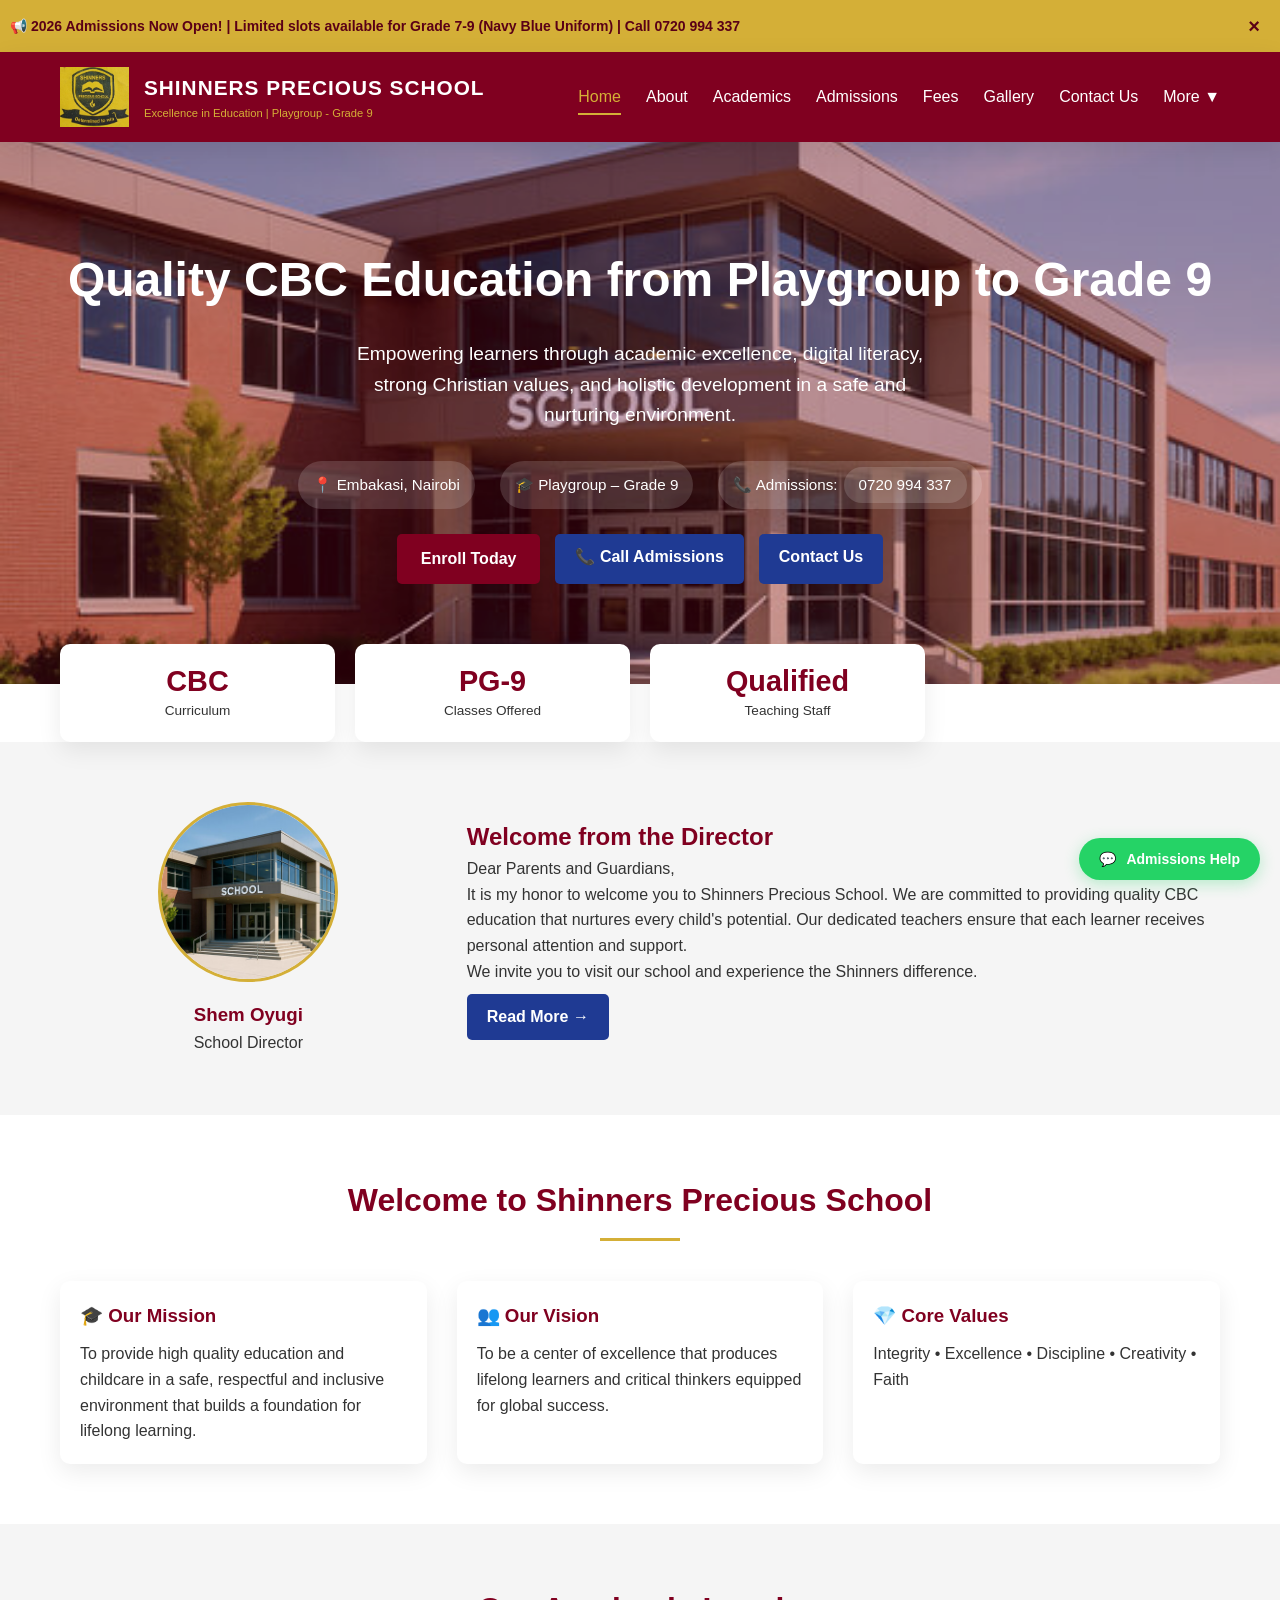
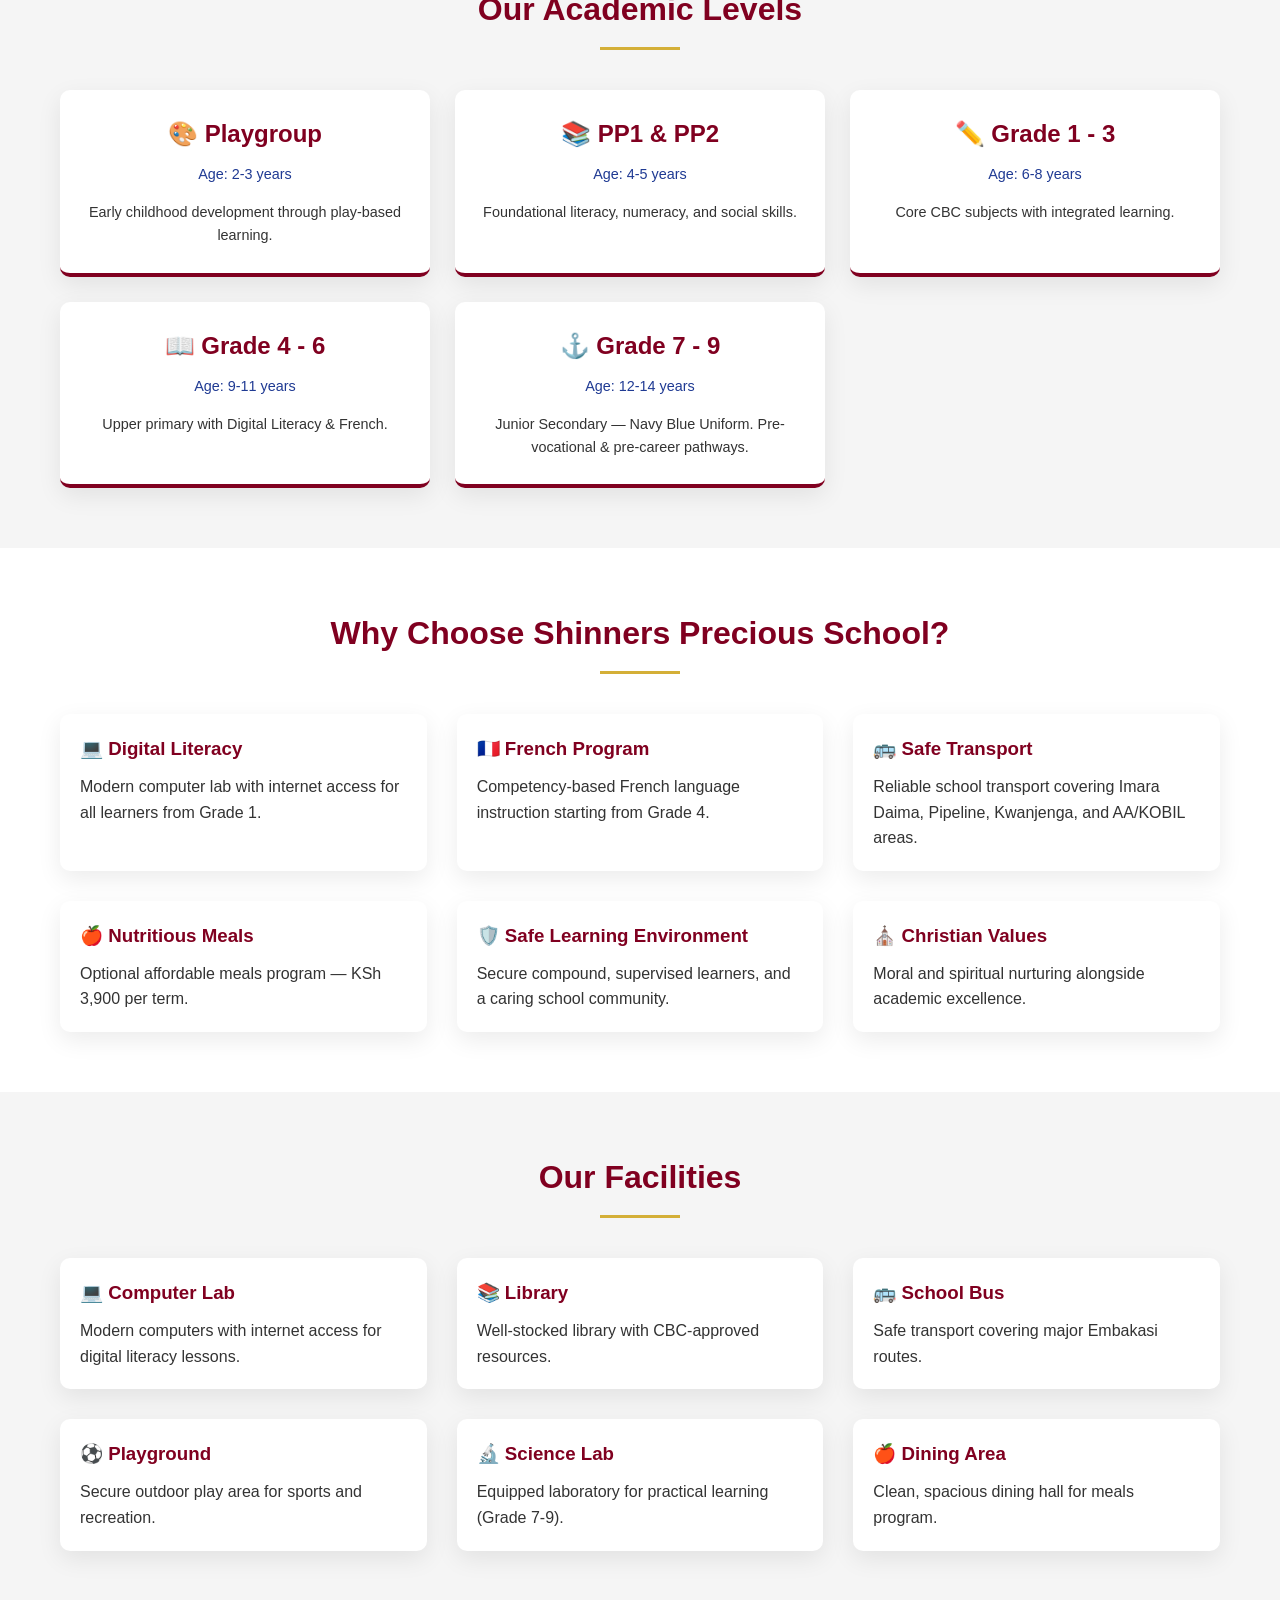
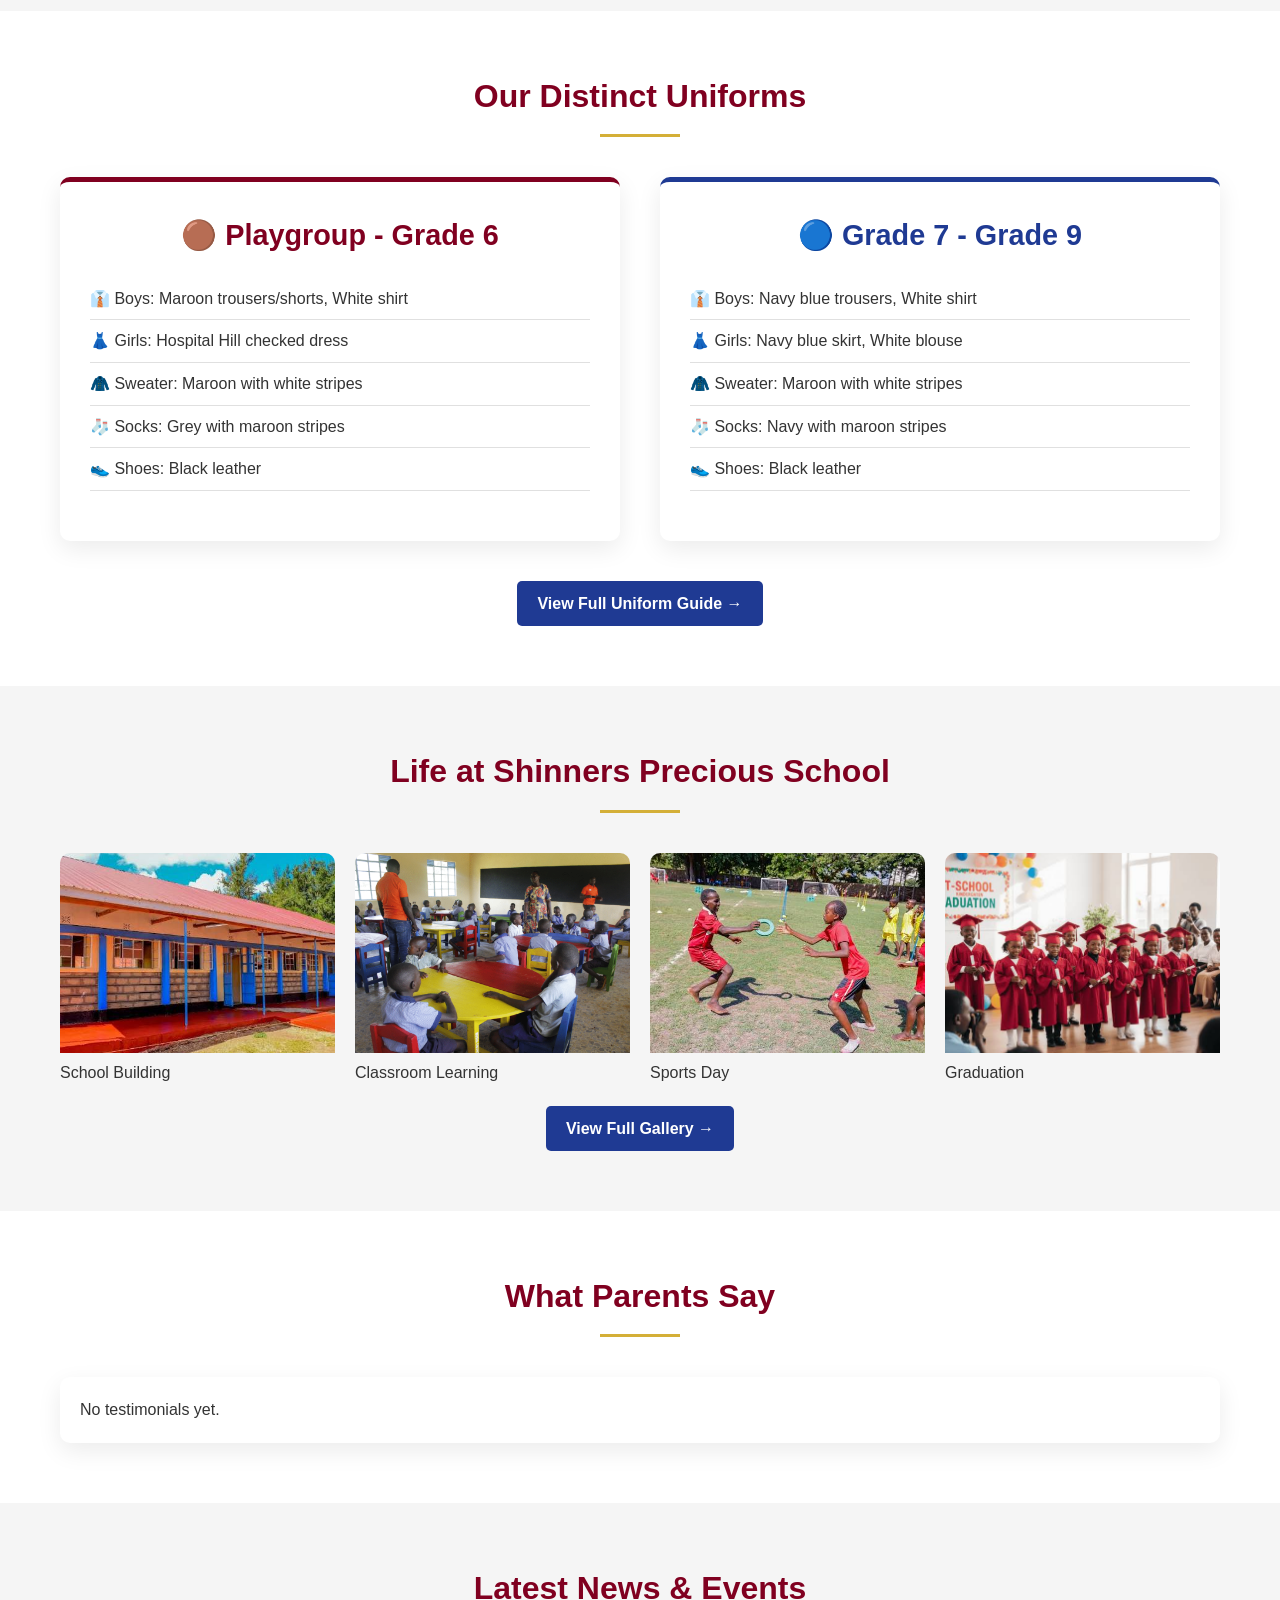
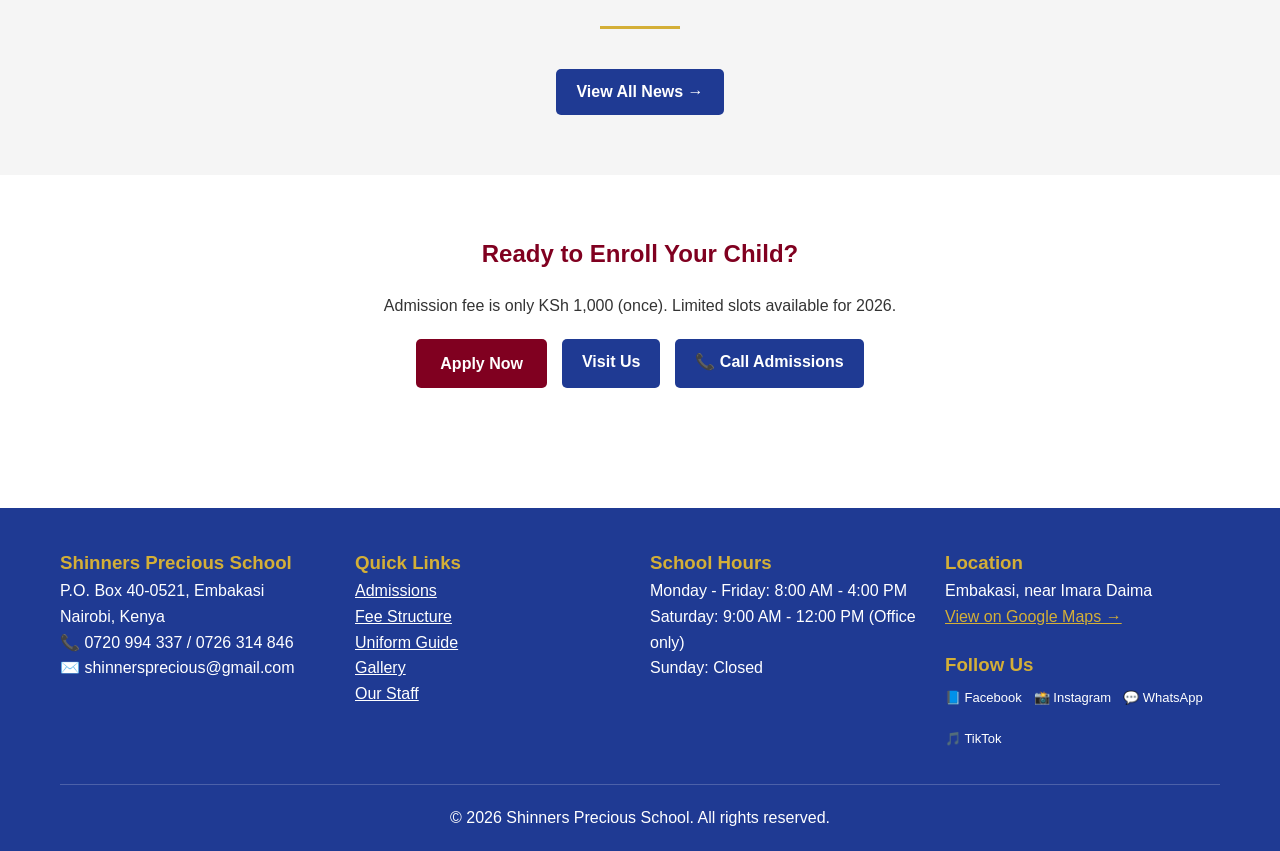
==== commit 4d7f3b88: "Update index.html" ====
--- a/index.html
+++ b/index.html
@@ -432,23 +432,8 @@
 
         <!-- ========== STATISTICS SECTION ========== -->
         <div class="container">
-            <div class="stats-grid">
-                <div class="stat-card">
-                    <div class="stat-number">Playgroup – Grade 9</div>
-                    <div class="stat-label">Full CBC Cycle</div>
-                </div>
-                <div class="stat-card">
-                    <div class="stat-number">CBC Curriculum</div>
-                    <div class="stat-label">Competency Based</div>
-                </div>
-                <div class="stat-card">
-                    <div class="stat-number">Digital Literacy</div>
-                    <div class="stat-label">ICT from Grade 1</div>
-                </div>
-                <div class="stat-card">
-                    <div class="stat-number">French Programme</div>
-                    <div class="stat-label">From Grade 4</div>
-                </div>
+            <div id="homepage-stats" class="stats-grid">
+                <!-- Statistics will be loaded here by JavaScript -->
             </div>
         </div>
 
